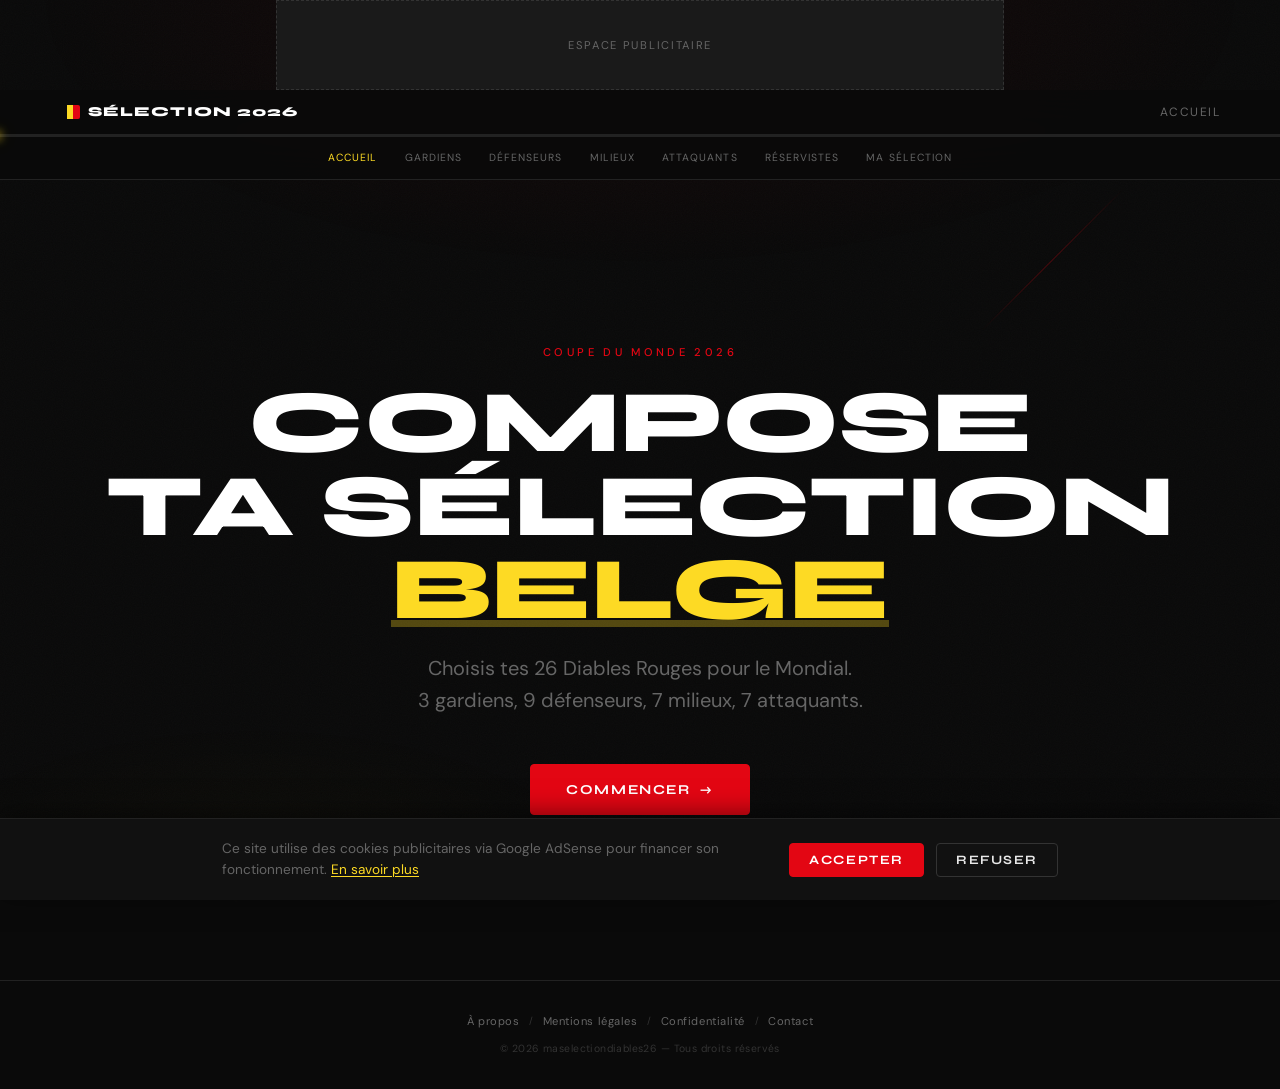
==== index.html @ 3382331a "Add OG image dimensions, type, site_name and twitter:image:alt Helps X/Twitter and Facebook properly" ====
<!DOCTYPE html>
<html lang="fr">
<head>
  <meta charset="UTF-8">
  <meta name="viewport" content="width=device-width, initial-scale=1.0">
  <title>Compose ta sélection belge pour le Mondial 2026 🇧🇪</title>
  <meta name="description" content="Choisis tes 26 joueurs pour la sélection belge au Mondial 2026. Compose ton équipe de Diables Rouges et partage-la sur les réseaux sociaux !">

  <!-- Open Graph -->
  <meta property="og:title" content="Ma sélection belge pour le Mondial 2026 🇧🇪⚽">
  <meta property="og:description" content="J'ai composé ma sélection de 26 Diables Rouges pour la Coupe du Monde 2026. Et toi, qui emmènes-tu ?">
  <meta property="og:image" content="https://maselectiondiables26.com/assets/og-image.png">
  <meta property="og:image:width" content="1200">
  <meta property="og:image:height" content="630">
  <meta property="og:image:type" content="image/png">
  <meta property="og:url" content="https://maselectiondiables26.com/">
  <meta property="og:type" content="website">
  <meta property="og:locale" content="fr_BE">
  <meta property="og:site_name" content="Ma Sélection Belge 2026">

  <!-- Twitter Card -->
  <meta name="twitter:card" content="summary_large_image">
  <meta name="twitter:title" content="Ma sélection belge pour le Mondial 2026 🇧🇪⚽">
  <meta name="twitter:description" content="J'ai composé ma sélection de 26 Diables Rouges pour la Coupe du Monde 2026.">
  <meta name="twitter:image" content="https://maselectiondiables26.com/assets/og-image.png">
  <meta name="twitter:image:alt" content="Compose ta sélection belge — Coupe du Monde 2026">

  <!-- Favicon (Belgian tricolor) -->
  <link rel="icon" href="data:image/svg+xml,<svg xmlns='http://www.w3.org/2000/svg' viewBox='0 0 32 32'><rect x='0' y='0' width='11' height='32' fill='%230A0A0A'/><rect x='11' y='0' width='10' height='32' fill='%23FDDA24'/><rect x='21' y='0' width='11' height='32' fill='%23E30613'/></svg>">

  <!-- Google Fonts -->
  <link rel="preconnect" href="https://fonts.googleapis.com">
  <link rel="preconnect" href="https://fonts.gstatic.com" crossorigin>
  <link href="https://fonts.googleapis.com/css2?family=Syne:wght@600;700;800&family=DM+Sans:wght@400;500;600;700&display=swap" rel="stylesheet">

  <!-- Styles -->
  <link rel="stylesheet" href="css/style.css">
</head>
<body>

<div class="app-container">

  <!-- ═══ AD: TOP LEADERBOARD ═══ -->
  <div class="ad-slot ad-leaderboard" aria-hidden="true">ESPACE PUBLICITAIRE</div>

  <!-- ═══ HEADER ═══ -->
  <header class="site-header">
    <div class="header-inner">
      <div class="header-logo">
        <span class="flag" aria-hidden="true"><span class="f-black"></span><span class="f-yellow"></span><span class="f-red"></span></span>
        Sélection 2026
      </div>
      <span class="header-step-label" aria-live="polite">Accueil</span>
    </div>
    <div class="progress-bar-container" role="progressbar" aria-valuemin="0" aria-valuemax="100" aria-valuenow="0">
      <div class="progress-bar-fill" style="width: 0%"></div>
    </div>
    <nav class="progress-steps" aria-label="Étapes de sélection">
      <span class="progress-step active" data-step="0">Accueil</span>
      <span class="progress-step" data-step="1">Gardiens</span>
      <span class="progress-step" data-step="2">Défenseurs</span>
      <span class="progress-step" data-step="3">Milieux</span>
      <span class="progress-step" data-step="4">Attaquants</span>
      <span class="progress-step" data-step="5">Réservistes</span>
      <span class="progress-step" data-step="6">Ma sélection</span>
    </nav>
  </header>

  <!-- ═══ HOME SECTION ═══ -->
  <section id="home-section" class="home-section active" aria-label="Page d'accueil">
    <p class="home-overline">Coupe du Monde 2026</p>
    <h1 class="home-title">
      Compose<br>
      ta sélection<br>
      <span class="highlight">belge</span>
    </h1>
    <p class="home-subtitle">
      Choisis tes 26 Diables Rouges pour le Mondial.<br>
      3 gardiens, 9 défenseurs, 7 milieux, 7 attaquants.
    </p>
    <div class="home-cta">
      <button class="btn btn-primary" id="start-btn">
        <span>Commencer</span>
        <span class="arrow">&rarr;</span>
      </button>
    </div>
  </section>

  <!-- ═══ STEPS CONTAINER (dynamically rendered) ═══ -->
  <main id="steps-container"></main>

  <!-- ═══ FOOTER ═══ -->
  <footer class="site-footer">
    <nav class="footer-links" aria-label="Liens légaux">
      <a href="a-propos.html">À propos</a>
      <span class="footer-sep" aria-hidden="true">/</span>
      <a href="mentions-legales.html">Mentions légales</a>
      <span class="footer-sep" aria-hidden="true">/</span>
      <a href="confidentialite.html">Confidentialité</a>
      <span class="footer-sep" aria-hidden="true">/</span>
      <a href="contact.html">Contact</a>
    </nav>
    <p class="footer-copy">&copy; 2026 maselectiondiables26 — Tous droits réservés</p>
  </footer>

</div>

<!-- Cookie consent banner -->
<div id="cookie-banner" class="cookie-banner" role="dialog" aria-label="Consentement cookies" hidden>
  <div class="cookie-inner">
    <p class="cookie-text">Ce site utilise des cookies publicitaires via Google AdSense pour financer son fonctionnement. <a href="confidentialite.html">En savoir plus</a></p>
    <div class="cookie-actions">
      <button class="btn btn-primary cookie-accept" id="cookie-accept">Accepter</button>
      <button class="btn btn-secondary cookie-refuse" id="cookie-refuse">Refuser</button>
    </div>
  </div>
</div>

<!-- Data & App -->
<script src="js/data.js"></script>
<script src="js/app.js"></script>
<script src="js/cookies.js"></script>

</body>
</html>
---- css/style.css ----
/* ═══════════════════════════════════════════════════════════
   SÉLECTION BELGE — MONDIAL 2026
   Aesthetic: Editorial Stadium Noir
   ═══════════════════════════════════════════════════════════ */

/* ─── CSS VARIABLES ─────────────────────────────────────── */
:root {
  --noir:        #0A0A0A;
  --noir-card:   #111111;
  --noir-elevated: #181818;
  --rouge:       #E30613;
  --rouge-dark:  #B8050F;
  --jaune:       #FDDA24;
  --jaune-dim:   #C4A91C;
  --blanc:       #FFFFFF;
  --blanc-casse: #E8E8E8;
  --gris:        #666666;
  --gris-fonce:  #333333;
  --gris-border: #222222;

  --font-display: 'Syne', sans-serif;
  --font-body:    'DM Sans', sans-serif;

  --ease-out-expo: cubic-bezier(0.16, 1, 0.3, 1);
  --ease-out-back: cubic-bezier(0.34, 1.56, 0.64, 1);

  --container-max: 1200px;
  --card-radius: 4px;
  --spacing-xs: 0.5rem;
  --spacing-sm: 0.75rem;
  --spacing-md: 1.25rem;
  --spacing-lg: 2rem;
  --spacing-xl: 3rem;
  --spacing-2xl: 5rem;
}

/* ─── RESET & BASE ──────────────────────────────────────── */
*, *::before, *::after {
  margin: 0;
  padding: 0;
  box-sizing: border-box;
}

html {
  font-size: 16px;
  scroll-behavior: smooth;
  -webkit-font-smoothing: antialiased;
  -moz-osx-font-smoothing: grayscale;
}

body {
  font-family: var(--font-body);
  background-color: var(--noir);
  color: var(--blanc-casse);
  min-height: 100vh;
  overflow-x: hidden;
  line-height: 1.5;
}

/* Stadium atmosphere background */
body::before {
  content: '';
  position: fixed;
  top: 0;
  left: 0;
  width: 100%;
  height: 100%;
  background:
    radial-gradient(ellipse 80% 50% at 50% 0%, rgba(227, 6, 19, 0.06) 0%, transparent 60%),
    radial-gradient(ellipse 60% 40% at 20% 100%, rgba(253, 218, 36, 0.03) 0%, transparent 50%);
  pointer-events: none;
  z-index: 0;
}

/* Noise texture overlay */
body::after {
  content: '';
  position: fixed;
  top: 0;
  left: 0;
  width: 100%;
  height: 100%;
  opacity: 0.025;
  background-image: url("data:image/svg+xml,%3Csvg viewBox='0 0 256 256' xmlns='http://www.w3.org/2000/svg'%3E%3Cfilter id='noise'%3E%3CfeTurbulence type='fractalNoise' baseFrequency='0.9' numOctaves='4' stitchTiles='stitch'/%3E%3C/filter%3E%3Crect width='100%25' height='100%25' filter='url(%23noise)'/%3E%3C/svg%3E");
  background-size: 256px 256px;
  pointer-events: none;
  z-index: 0;
}

img {
  max-width: 100%;
  display: block;
}

button {
  font-family: var(--font-body);
  cursor: pointer;
  border: none;
  background: none;
  color: inherit;
}

a {
  color: inherit;
  text-decoration: none;
}

/* ─── AD SLOTS ──────────────────────────────────────────── */
.ad-slot {
  display: flex;
  align-items: center;
  justify-content: center;
  background: #1a1a1a;
  border: 1px dashed var(--gris-fonce);
  color: var(--gris);
  font-size: 0.7rem;
  letter-spacing: 0.15em;
  text-transform: uppercase;
  font-family: var(--font-body);
  position: relative;
  z-index: 1;
}

.ad-leaderboard {
  width: 100%;
  max-width: 728px;
  height: 90px;
  margin: 0 auto;
}

.ad-rectangle {
  width: 300px;
  height: 250px;
  margin: var(--spacing-lg) auto;
}

@media (max-width: 768px) {
  .ad-leaderboard {
    max-width: 100%;
    height: 60px;
  }
  .ad-rectangle {
    width: 100%;
    max-width: 300px;
    height: 250px;
  }
}

/* ─── LAYOUT ────────────────────────────────────────────── */
.app-container {
  position: relative;
  z-index: 1;
  min-height: 100vh;
  display: flex;
  flex-direction: column;
}

.container {
  width: 100%;
  max-width: var(--container-max);
  margin: 0 auto;
  padding: 0 var(--spacing-md);
}

/* ─── HEADER / PROGRESS BAR ─────────────────────────────── */
.site-header {
  position: sticky;
  top: 0;
  z-index: 100;
  background: rgba(10, 10, 10, 0.92);
  backdrop-filter: blur(20px);
  -webkit-backdrop-filter: blur(20px);
  border-bottom: 1px solid var(--gris-border);
}

.header-inner {
  display: flex;
  align-items: center;
  justify-content: space-between;
  padding: var(--spacing-sm) var(--spacing-md);
  max-width: var(--container-max);
  margin: 0 auto;
}

.header-logo {
  font-family: var(--font-display);
  font-weight: 800;
  font-size: 0.85rem;
  letter-spacing: 0.08em;
  text-transform: uppercase;
  color: var(--blanc);
  display: flex;
  align-items: center;
  gap: 0.5rem;
}

.header-logo .flag {
  display: inline-flex;
  width: 20px;
  height: 14px;
  border-radius: 2px;
  overflow: hidden;
  flex-shrink: 0;
}

.header-logo .flag span {
  flex: 1;
}

.header-logo .flag .f-black { background: #0A0A0A; }
.header-logo .flag .f-yellow { background: var(--jaune); }
.header-logo .flag .f-red { background: var(--rouge); }

.header-step-label {
  font-size: 0.75rem;
  color: var(--gris);
  text-transform: uppercase;
  letter-spacing: 0.12em;
}

/* Progress bar */
.progress-bar-container {
  width: 100%;
  height: 3px;
  background: var(--gris-border);
  position: relative;
}

.progress-bar-fill {
  height: 100%;
  background: linear-gradient(90deg, var(--rouge) 0%, var(--jaune) 100%);
  transition: width 0.6s var(--ease-out-expo);
  position: relative;
}

.progress-bar-fill::after {
  content: '';
  position: absolute;
  right: 0;
  top: -2px;
  width: 7px;
  height: 7px;
  background: var(--jaune);
  border-radius: 50%;
  box-shadow: 0 0 10px var(--jaune), 0 0 20px rgba(253, 218, 36, 0.3);
}

/* Step indicators */
.progress-steps {
  display: flex;
  justify-content: center;
  gap: var(--spacing-xs);
  padding: var(--spacing-xs) var(--spacing-md);
  max-width: var(--container-max);
  margin: 0 auto;
}

.progress-step {
  font-size: 0.65rem;
  text-transform: uppercase;
  letter-spacing: 0.1em;
  color: var(--gris);
  padding: 0.3rem 0.6rem;
  border-radius: 2px;
  transition: all 0.3s ease;
  white-space: nowrap;
}

.progress-step.active {
  color: var(--jaune);
}

.progress-step.completed {
  color: var(--blanc-casse);
}

/* ─── SECTIONS / STEPS ──────────────────────────────────── */
.step-section {
  display: none;
  opacity: 0;
  transform: translateY(20px);
  min-height: calc(100vh - 100px);
}

.step-section.active {
  display: flex;
  flex-direction: column;
  animation: stepIn 0.5s var(--ease-out-expo) forwards;
}

.step-section.exiting {
  animation: stepOut 0.3s ease forwards;
}

@keyframes stepIn {
  from { opacity: 0; transform: translateY(30px); }
  to   { opacity: 1; transform: translateY(0); }
}

@keyframes stepOut {
  from { opacity: 1; transform: translateY(0); }
  to   { opacity: 0; transform: translateY(-20px); }
}

/* ─── HOME / INTRO ──────────────────────────────────────── */
.home-section {
  display: flex;
  flex-direction: column;
  align-items: center;
  justify-content: center;
  min-height: calc(100vh - 100px);
  text-align: center;
  padding: var(--spacing-2xl) var(--spacing-lg);
  position: relative;
  overflow: hidden;
}

.home-section.active {
  display: flex;
}

/* Decorative diagonal line */
.home-section::before {
  content: '';
  position: absolute;
  top: 10%;
  right: 10%;
  width: 200px;
  height: 1px;
  background: linear-gradient(90deg, transparent, var(--rouge), transparent);
  transform: rotate(-45deg);
  opacity: 0.3;
}

.home-section::after {
  content: '';
  position: absolute;
  bottom: 15%;
  left: 8%;
  width: 150px;
  height: 1px;
  background: linear-gradient(90deg, transparent, var(--jaune), transparent);
  transform: rotate(35deg);
  opacity: 0.2;
}

.home-overline {
  font-family: var(--font-body);
  font-size: 0.7rem;
  font-weight: 500;
  text-transform: uppercase;
  letter-spacing: 0.3em;
  color: var(--rouge);
  margin-bottom: var(--spacing-md);
  animation: fadeUp 0.6s var(--ease-out-expo) 0.1s both;
}

.home-title {
  font-family: var(--font-display);
  font-weight: 800;
  font-size: clamp(2rem, 7.5vw, 5.5rem);
  line-height: 0.95;
  text-transform: uppercase;
  color: var(--blanc);
  margin-bottom: var(--spacing-md);
  animation: fadeUp 0.6s var(--ease-out-expo) 0.2s both;
  max-width: 100%;
}

.home-title .highlight {
  color: var(--jaune);
  position: relative;
  display: inline-block;
}

.home-title .highlight::after {
  content: '';
  position: absolute;
  bottom: 0.05em;
  left: 0;
  width: 100%;
  height: 0.08em;
  background: var(--jaune);
  opacity: 0.3;
}

.home-subtitle {
  font-size: clamp(1rem, 2.5vw, 1.25rem);
  color: var(--gris);
  max-width: 500px;
  margin-bottom: var(--spacing-xl);
  line-height: 1.6;
  animation: fadeUp 0.6s var(--ease-out-expo) 0.35s both;
}

.home-cta {
  animation: fadeUp 0.6s var(--ease-out-expo) 0.5s both;
}

@keyframes fadeUp {
  from { opacity: 0; transform: translateY(20px); }
  to   { opacity: 1; transform: translateY(0); }
}

/* ─── BUTTONS ───────────────────────────────────────────── */
.btn {
  display: inline-flex;
  align-items: center;
  gap: 0.6rem;
  font-family: var(--font-display);
  font-weight: 700;
  font-size: 0.85rem;
  text-transform: uppercase;
  letter-spacing: 0.12em;
  padding: 1rem 2.2rem;
  border-radius: var(--card-radius);
  transition: all 0.3s var(--ease-out-expo);
  position: relative;
  overflow: hidden;
}

.btn::before {
  content: '';
  position: absolute;
  inset: 0;
  opacity: 0;
  transition: opacity 0.3s ease;
}

.btn-primary {
  background: var(--rouge);
  color: var(--blanc);
  border: 1px solid var(--rouge);
}

.btn-primary::before {
  background: linear-gradient(135deg, var(--rouge) 0%, #ff1a2e 100%);
}

.btn-primary:hover:not(:disabled)::before {
  opacity: 1;
}

.btn-primary:hover:not(:disabled) {
  transform: translateY(-2px);
  box-shadow: 0 8px 30px rgba(227, 6, 19, 0.35);
}

.btn-primary:active:not(:disabled) {
  transform: translateY(0);
}

.btn-primary:disabled {
  opacity: 0.25;
  cursor: not-allowed;
}

.btn-secondary {
  background: transparent;
  color: var(--blanc-casse);
  border: 1px solid var(--gris-fonce);
}

.btn-secondary:hover {
  border-color: var(--gris);
  background: rgba(255, 255, 255, 0.03);
}

.btn-ghost {
  background: transparent;
  color: var(--gris);
  padding: 0.75rem 1.2rem;
  font-size: 0.75rem;
}

.btn-ghost:hover {
  color: var(--blanc-casse);
}

.btn span {
  position: relative;
  z-index: 1;
}

.btn .arrow {
  transition: transform 0.3s var(--ease-out-expo);
  position: relative;
  z-index: 1;
}

.btn:hover:not(:disabled) .arrow {
  transform: translateX(4px);
}

/* ─── STEP HEADER ───────────────────────────────────────── */
.step-header {
  text-align: center;
  padding: var(--spacing-xl) var(--spacing-md) var(--spacing-lg);
}

.step-position-label {
  font-family: var(--font-body);
  font-size: 0.65rem;
  font-weight: 500;
  text-transform: uppercase;
  letter-spacing: 0.35em;
  color: var(--rouge);
  margin-bottom: var(--spacing-xs);
}

.step-title {
  font-family: var(--font-display);
  font-weight: 800;
  font-size: clamp(1.8rem, 5vw, 3rem);
  text-transform: uppercase;
  color: var(--blanc);
  line-height: 1;
  margin-bottom: var(--spacing-sm);
}

.step-counter {
  font-family: var(--font-display);
  font-weight: 700;
  font-size: 0.9rem;
  color: var(--gris);
  display: flex;
  align-items: center;
  justify-content: center;
  gap: 0.5rem;
}

.step-counter .count-current {
  color: var(--jaune);
  font-size: 1.2rem;
  min-width: 1.5ch;
  text-align: right;
}

.step-counter .count-sep {
  color: var(--gris-fonce);
}

.step-counter .count-total {
  min-width: 1.5ch;
  text-align: left;
}

.step-counter-full {
  transition: color 0.3s ease;
}

.step-counter-full.complete {
  color: var(--jaune);
}

/* ─── PLAYER CARDS GRID ─────────────────────────────────── */
.cards-grid {
  display: grid;
  grid-template-columns: repeat(auto-fill, minmax(150px, 1fr));
  gap: var(--spacing-sm);
  padding: 0 var(--spacing-md);
  max-width: var(--container-max);
  margin: 0 auto;
  width: 100%;
}

@media (min-width: 768px) {
  .cards-grid {
    grid-template-columns: repeat(auto-fill, minmax(170px, 1fr));
    gap: var(--spacing-md);
  }
}

@media (min-width: 1024px) {
  .cards-grid {
    grid-template-columns: repeat(4, 1fr);
  }
}

/* ─── PLAYER CARD ───────────────────────────────────────── */
.player-card {
  position: relative;
  background: var(--noir-card);
  border: 1px solid var(--gris-border);
  border-radius: var(--card-radius);
  padding: var(--spacing-md) var(--spacing-sm) var(--spacing-sm);
  text-align: center;
  cursor: pointer;
  transition: all 0.35s var(--ease-out-expo);
  user-select: none;
  -webkit-tap-highlight-color: transparent;
  outline: none;
}

.player-card::before {
  content: '';
  position: absolute;
  inset: -1px;
  border-radius: var(--card-radius);
  padding: 1px;
  background: linear-gradient(135deg, var(--jaune), var(--rouge));
  -webkit-mask: linear-gradient(#fff 0 0) content-box, linear-gradient(#fff 0 0);
  mask: linear-gradient(#fff 0 0) content-box, linear-gradient(#fff 0 0);
  -webkit-mask-composite: xor;
  mask-composite: exclude;
  opacity: 0;
  transition: opacity 0.35s ease;
}

.player-card:hover:not(.disabled) {
  transform: translateY(-4px);
  border-color: var(--gris-fonce);
  box-shadow:
    0 10px 40px rgba(0, 0, 0, 0.4),
    0 0 0 1px rgba(255, 255, 255, 0.04);
}

.player-card:hover:not(.disabled)::before {
  opacity: 0.4;
}

/* Selected state */
.player-card.selected {
  background: var(--noir-elevated);
  border-color: var(--jaune);
  box-shadow:
    0 0 20px rgba(253, 218, 36, 0.12),
    0 8px 30px rgba(0, 0, 0, 0.3);
}

.player-card.selected::before {
  opacity: 1;
}

/* Disabled state */
.player-card.disabled {
  opacity: 0.25;
  cursor: not-allowed;
  transform: none;
  filter: grayscale(0.6);
}

.player-card.disabled:hover {
  transform: none;
  border-color: var(--gris-border);
}

/* Check icon */
.card-check {
  position: absolute;
  top: 8px;
  right: 8px;
  width: 22px;
  height: 22px;
  border-radius: 50%;
  background: var(--jaune);
  display: flex;
  align-items: center;
  justify-content: center;
  opacity: 0;
  transform: scale(0.5);
  transition: all 0.3s var(--ease-out-back);
  z-index: 2;
}

.player-card.selected .card-check {
  opacity: 1;
  transform: scale(1);
}

.card-check svg {
  width: 12px;
  height: 12px;
  stroke: var(--noir);
  stroke-width: 3;
  fill: none;
}

/* Player avatar */
.player-avatar {
  width: 72px;
  height: 72px;
  border-radius: 50%;
  margin: 0 auto var(--spacing-sm);
  position: relative;
  overflow: hidden;
  background: var(--noir);
  border: 2px solid var(--gris-border);
  transition: border-color 0.35s ease;
}

.player-card.selected .player-avatar {
  border-color: var(--jaune);
}

.player-avatar img {
  width: 100%;
  height: 100%;
  object-fit: cover;
}

/* Initials fallback */
.player-initials {
  width: 100%;
  height: 100%;
  display: flex;
  align-items: center;
  justify-content: center;
  font-family: var(--font-display);
  font-weight: 800;
  font-size: 1.3rem;
  color: var(--blanc);
  background: linear-gradient(135deg, var(--gris-fonce) 0%, var(--noir) 100%);
  position: relative;
}

.player-initials::before {
  content: '';
  position: absolute;
  bottom: 0;
  left: 0;
  width: 100%;
  height: 30%;
  background: linear-gradient(0deg, var(--rouge), transparent);
  opacity: 0.4;
}

.player-name {
  font-family: var(--font-display);
  font-weight: 700;
  font-size: 0.85rem;
  color: var(--blanc);
  margin-bottom: 0.2rem;
  line-height: 1.2;
  text-transform: uppercase;
  letter-spacing: 0.02em;
}

.player-club {
  font-size: 0.7rem;
  color: var(--gris);
  letter-spacing: 0.02em;
  line-height: 1.3;
}

/* ─── STEP NAVIGATION ───────────────────────────────────── */
.step-nav {
  display: flex;
  justify-content: center;
  align-items: center;
  gap: var(--spacing-md);
  padding: var(--spacing-xl) var(--spacing-md) var(--spacing-2xl);
  max-width: var(--container-max);
  margin: 0 auto;
  width: 100%;
}

/* ─── RECAP / SUMMARY PAGE ──────────────────────────────── */
.recap-section {
  padding: var(--spacing-xl) var(--spacing-md) var(--spacing-2xl);
}

.recap-section.active {
  display: flex;
  flex-direction: column;
}

.recap-header {
  text-align: center;
  margin-bottom: var(--spacing-xl);
}

.recap-overline {
  font-size: 0.65rem;
  font-weight: 500;
  text-transform: uppercase;
  letter-spacing: 0.35em;
  color: var(--rouge);
  margin-bottom: var(--spacing-xs);
}

.recap-title {
  font-family: var(--font-display);
  font-weight: 800;
  font-size: clamp(2rem, 6vw, 3.5rem);
  text-transform: uppercase;
  color: var(--blanc);
  line-height: 0.95;
  margin-bottom: var(--spacing-sm);
}

.recap-subtitle {
  font-size: 0.9rem;
  color: var(--gris);
}

/* Position group */
.recap-group {
  margin-bottom: var(--spacing-xl);
  max-width: var(--container-max);
  margin-left: auto;
  margin-right: auto;
  width: 100%;
}

.recap-group-header {
  display: flex;
  align-items: center;
  gap: var(--spacing-sm);
  margin-bottom: var(--spacing-md);
  padding: 0 var(--spacing-md);
}

.recap-group-line {
  flex: 1;
  height: 1px;
  background: var(--gris-border);
}

.recap-group-label {
  font-family: var(--font-display);
  font-weight: 700;
  font-size: 0.75rem;
  text-transform: uppercase;
  letter-spacing: 0.2em;
  color: var(--jaune);
  white-space: nowrap;
}

.recap-group-count {
  font-size: 0.7rem;
  color: var(--gris);
  letter-spacing: 0.1em;
}

.recap-grid {
  display: grid;
  grid-template-columns: repeat(auto-fill, minmax(140px, 1fr));
  gap: var(--spacing-sm);
  padding: 0 var(--spacing-md);
}

@media (min-width: 768px) {
  .recap-grid {
    grid-template-columns: repeat(auto-fill, minmax(160px, 1fr));
  }
}

/* Recap card (smaller) */
.recap-card {
  background: var(--noir-card);
  border: 1px solid var(--gris-border);
  border-radius: var(--card-radius);
  padding: var(--spacing-sm);
  text-align: center;
  position: relative;
  overflow: hidden;
}

.recap-card::after {
  content: '';
  position: absolute;
  top: 0;
  left: 0;
  width: 100%;
  height: 2px;
  background: linear-gradient(90deg, var(--rouge), var(--jaune));
}

.recap-card .player-avatar {
  width: 56px;
  height: 56px;
  margin-bottom: var(--spacing-xs);
}

.recap-card .player-name {
  font-size: 0.75rem;
}

.recap-card .player-club {
  font-size: 0.65rem;
}

/* ─── RESERVES STEP ─────────────────────────────────────── */
.reserves-group {
  margin-bottom: var(--spacing-xl);
  max-width: var(--container-max);
  margin-left: auto;
  margin-right: auto;
  width: 100%;
}

.reserves-group-header {
  display: flex;
  align-items: center;
  gap: var(--spacing-sm);
  padding: 0 var(--spacing-md) var(--spacing-sm);
}

.reserves-group-label {
  font-family: var(--font-display);
  font-weight: 700;
  font-size: 0.8rem;
  text-transform: uppercase;
  letter-spacing: 0.15em;
  color: var(--blanc);
}

.reserves-group-status {
  font-family: var(--font-display);
  font-weight: 700;
  font-size: 0.75rem;
  color: var(--gris);
  transition: color 0.3s ease;
}

.reserves-group-status.done {
  color: var(--jaune);
}

/* ─── RESERVES IN RECAP ─────────────────────────────────── */
.recap-group--reserves {
  margin-top: var(--spacing-lg);
  padding-top: var(--spacing-lg);
  border-top: 1px dashed var(--gris-fonce);
}

.reserves-label {
  color: var(--gris) !important;
  font-style: italic;
}

.reserves-note {
  text-align: center;
  font-size: 0.75rem;
  color: var(--gris);
  margin-bottom: var(--spacing-md);
  font-style: italic;
}

.recap-card--reserve {
  opacity: 0.7;
  border-style: dashed;
  position: relative;
}

.recap-card--reserve::after {
  background: linear-gradient(90deg, var(--gris-fonce), var(--gris)) !important;
}

.reserve-pos-badge {
  display: inline-block;
  margin-top: 0.3rem;
  padding: 0.15rem 0.4rem;
  font-size: 0.55rem;
  font-weight: 700;
  letter-spacing: 0.1em;
  text-transform: uppercase;
  color: var(--noir);
  background: var(--gris);
  border-radius: 2px;
}

/* ─── SHARE SECTION ─────────────────────────────────────── */
.share-section {
  text-align: center;
  padding: var(--spacing-xl) var(--spacing-md);
  border-top: 1px solid var(--gris-border);
  max-width: 600px;
  margin: 0 auto;
  width: 100%;
}

.share-title {
  font-family: var(--font-display);
  font-weight: 700;
  font-size: 1rem;
  text-transform: uppercase;
  letter-spacing: 0.1em;
  color: var(--blanc);
  margin-bottom: var(--spacing-md);
}

.share-buttons {
  display: flex;
  flex-wrap: wrap;
  justify-content: center;
  gap: var(--spacing-sm);
  margin-bottom: var(--spacing-lg);
}

.share-btn {
  display: inline-flex;
  align-items: center;
  gap: 0.5rem;
  padding: 0.7rem 1.2rem;
  border-radius: var(--card-radius);
  font-size: 0.75rem;
  font-weight: 600;
  letter-spacing: 0.04em;
  transition: all 0.3s ease;
  border: 1px solid var(--gris-border);
  background: var(--noir-card);
  color: var(--blanc-casse);
}

.share-btn:hover {
  transform: translateY(-2px);
  box-shadow: 0 6px 20px rgba(0, 0, 0, 0.3);
}

.share-btn.twitter:hover   { border-color: #1DA1F2; color: #1DA1F2; }
.share-btn.facebook:hover  { border-color: #4267B2; color: #4267B2; }
.share-btn.whatsapp:hover  { border-color: #25D366; color: #25D366; }
.share-btn.copy:hover      { border-color: var(--jaune); color: var(--jaune); }

.share-btn svg {
  width: 16px;
  height: 16px;
  flex-shrink: 0;
}

.share-btn .copied-text {
  display: none;
}

.share-btn.copied .default-text { display: none; }
.share-btn.copied .copied-text { display: inline; }

/* Restart button */
.recap-actions {
  display: flex;
  justify-content: center;
  gap: var(--spacing-md);
  padding: var(--spacing-lg) 0;
}

/* ─── FOOTER ────────────────────────────────────────────── */
.site-footer {
  text-align: center;
  padding: var(--spacing-lg) var(--spacing-md);
  border-top: 1px solid var(--gris-border);
  position: relative;
  z-index: 1;
}

.footer-links {
  display: flex;
  justify-content: center;
  align-items: center;
  gap: 0.6rem;
  margin-bottom: var(--spacing-sm);
}

.footer-links a {
  font-size: 0.7rem;
  color: var(--gris);
  letter-spacing: 0.05em;
  transition: color 0.2s ease;
}

.footer-links a:hover,
.footer-links a[aria-current="page"] {
  color: var(--blanc-casse);
}

.footer-sep {
  color: var(--gris-fonce);
  font-size: 0.6rem;
}

.footer-copy {
  font-size: 0.65rem;
  color: var(--gris-fonce);
  letter-spacing: 0.04em;
}

/* ─── LEGAL PAGES ──────────────────────────────────────── */
.site-header--legal {
  position: relative;
}

.site-header--legal .header-inner {
  padding: var(--spacing-md);
}

.header-back {
  white-space: nowrap;
}

.legal-page {
  flex: 1;
  display: flex;
  justify-content: center;
  padding: var(--spacing-2xl) var(--spacing-md);
  position: relative;
  z-index: 1;
}

.legal-container {
  max-width: 680px;
  width: 100%;
}

.legal-overline {
  font-size: 0.65rem;
  font-weight: 500;
  text-transform: uppercase;
  letter-spacing: 0.35em;
  color: var(--rouge);
  margin-bottom: var(--spacing-xs);
}

.legal-title {
  font-family: var(--font-display);
  font-weight: 800;
  font-size: clamp(2rem, 5vw, 3rem);
  text-transform: uppercase;
  color: var(--blanc);
  line-height: 1;
  margin-bottom: var(--spacing-sm);
}

.legal-updated {
  font-size: 0.75rem;
  color: var(--gris);
  margin-bottom: var(--spacing-lg);
}

.legal-content {
  line-height: 1.8;
  color: var(--blanc-casse);
  font-size: 0.95rem;
}

.legal-content p {
  margin-bottom: var(--spacing-md);
}

.legal-content h2 {
  font-family: var(--font-display);
  font-weight: 700;
  font-size: 1rem;
  text-transform: uppercase;
  letter-spacing: 0.08em;
  color: var(--blanc);
  margin-top: var(--spacing-xl);
  margin-bottom: var(--spacing-sm);
}

.legal-content h2:first-child {
  margin-top: 0;
}

.legal-content a {
  color: var(--jaune);
  text-decoration: underline;
  text-underline-offset: 3px;
  text-decoration-color: rgba(253, 218, 36, 0.3);
  transition: text-decoration-color 0.2s ease;
}

.legal-content a:hover {
  text-decoration-color: var(--jaune);
}

.legal-content strong {
  color: var(--blanc);
}

.legal-content em {
  color: var(--jaune);
  font-style: italic;
}

/* Contact card */
.contact-card {
  background: var(--noir-card);
  border: 1px solid var(--gris-border);
  border-radius: var(--card-radius);
  padding: var(--spacing-lg);
  text-align: center;
  margin: var(--spacing-xl) 0;
  position: relative;
  overflow: hidden;
}

.contact-card::before {
  content: '';
  position: absolute;
  top: 0;
  left: 0;
  width: 100%;
  height: 2px;
  background: linear-gradient(90deg, var(--rouge), var(--jaune));
}

.contact-label {
  font-size: 0.7rem;
  text-transform: uppercase;
  letter-spacing: 0.2em;
  color: var(--gris);
  margin-bottom: var(--spacing-sm);
}

.contact-email {
  font-family: var(--font-display);
  font-weight: 700;
  font-size: clamp(1rem, 3vw, 1.3rem);
  color: var(--jaune);
  text-decoration: none;
  letter-spacing: 0.02em;
  transition: color 0.2s ease;
}

.contact-email:hover {
  color: var(--blanc);
}

.contact-note {
  font-size: 0.85rem;
  color: var(--gris);
  font-style: italic;
}

@media (max-width: 480px) {
  .header-back {
    display: none;
  }

  .legal-page {
    padding: var(--spacing-xl) var(--spacing-md);
  }
}

/* ─── COOKIE BANNER ────────────────────────────────────── */
.cookie-banner {
  position: fixed;
  bottom: 0;
  left: 0;
  right: 0;
  z-index: 9999;
  background: var(--noir-card);
  border-top: 1px solid var(--gris-border);
  box-shadow: 0 -4px 24px rgba(0, 0, 0, 0.5);
}

.cookie-inner {
  max-width: 900px;
  margin: 0 auto;
  padding: var(--spacing-md) var(--spacing-lg);
  display: flex;
  align-items: center;
  gap: var(--spacing-md);
  flex-wrap: wrap;
}

.cookie-text {
  flex: 1;
  font-size: 0.85rem;
  color: var(--gris);
  line-height: 1.5;
  min-width: 200px;
}

.cookie-text a {
  color: var(--jaune);
  text-decoration: underline;
  text-underline-offset: 2px;
}

.cookie-actions {
  display: flex;
  gap: var(--spacing-sm);
  flex-shrink: 0;
}

.cookie-actions .btn {
  padding: 0.5rem 1.2rem;
  font-size: 0.8rem;
  white-space: nowrap;
}

@media (max-width: 480px) {
  .cookie-inner {
    flex-direction: column;
    text-align: center;
    padding: var(--spacing-md);
  }

  .cookie-actions {
    width: 100%;
    justify-content: center;
  }
}

/* ─── STAGGERED CARD ANIMATIONS ─────────────────────────── */
.player-card {
  opacity: 0;
  animation: cardReveal 0.4s var(--ease-out-expo) forwards;
}

@keyframes cardReveal {
  from {
    opacity: 0;
    transform: translateY(16px) scale(0.97);
  }
  to {
    opacity: 1;
    transform: translateY(0) scale(1);
  }
}

/* Disabled override to keep the card visible but faded */
.player-card.disabled {
  animation: none;
  opacity: 0.25;
}

/* ─── VIEWING MODE (shared link) ────────────────────────── */
.viewing-badge {
  display: inline-flex;
  align-items: center;
  gap: 0.4rem;
  padding: 0.4rem 0.8rem;
  background: rgba(253, 218, 36, 0.1);
  border: 1px solid rgba(253, 218, 36, 0.2);
  border-radius: var(--card-radius);
  font-size: 0.7rem;
  color: var(--jaune);
  text-transform: uppercase;
  letter-spacing: 0.1em;
  margin-bottom: var(--spacing-md);
}

/* ─── RESPONSIVE ────────────────────────────────────────── */
@media (max-width: 480px) {
  .cards-grid {
    grid-template-columns: repeat(2, 1fr);
    gap: var(--spacing-xs);
    padding: 0 var(--spacing-sm);
  }

  .player-card {
    padding: var(--spacing-sm) var(--spacing-xs) var(--spacing-xs);
  }

  .player-avatar {
    width: 58px;
    height: 58px;
  }

  .player-name {
    font-size: 0.75rem;
  }

  .player-club {
    font-size: 0.62rem;
  }

  .step-nav {
    flex-direction: column;
    gap: var(--spacing-sm);
  }

  .step-nav .btn {
    width: 100%;
    justify-content: center;
  }

  .recap-grid {
    grid-template-columns: repeat(3, 1fr);
    gap: var(--spacing-xs);
    padding: 0 var(--spacing-sm);
  }

  .progress-steps {
    display: none;
  }

  .share-buttons {
    flex-direction: column;
    align-items: stretch;
  }

  .share-btn {
    justify-content: center;
  }
}

@media (min-width: 481px) and (max-width: 768px) {
  .cards-grid {
    grid-template-columns: repeat(3, 1fr);
  }

  .recap-grid {
    grid-template-columns: repeat(3, 1fr);
  }
}

/* ─── FOCUS / ACCESSIBILITY ─────────────────────────────── */
.player-card:focus-visible {
  outline: 2px solid var(--jaune);
  outline-offset: 2px;
}

.btn:focus-visible {
  outline: 2px solid var(--jaune);
  outline-offset: 2px;
}

.share-btn:focus-visible {
  outline: 2px solid var(--jaune);
  outline-offset: 2px;
}

/* ─── SELECTION PULSE ANIMATION ─────────────────────────── */
@keyframes selectPulse {
  0%   { box-shadow: 0 0 0 0 rgba(253, 218, 36, 0.4); }
  70%  { box-shadow: 0 0 0 12px rgba(253, 218, 36, 0); }
  100% { box-shadow: 0 0 0 0 rgba(253, 218, 36, 0); }
}

.player-card.just-selected {
  animation: selectPulse 0.5s ease-out;
}

/* ─── SCROLL AREA ───────────────────────────────────────── */
.step-content {
  flex: 1;
}

/* ─── VISUALLY HIDDEN (a11y) ────────────────────────────── */
.sr-only {
  position: absolute;
  width: 1px;
  height: 1px;
  padding: 0;
  margin: -1px;
  overflow: hidden;
  clip: rect(0,0,0,0);
  white-space: nowrap;
  border: 0;
}
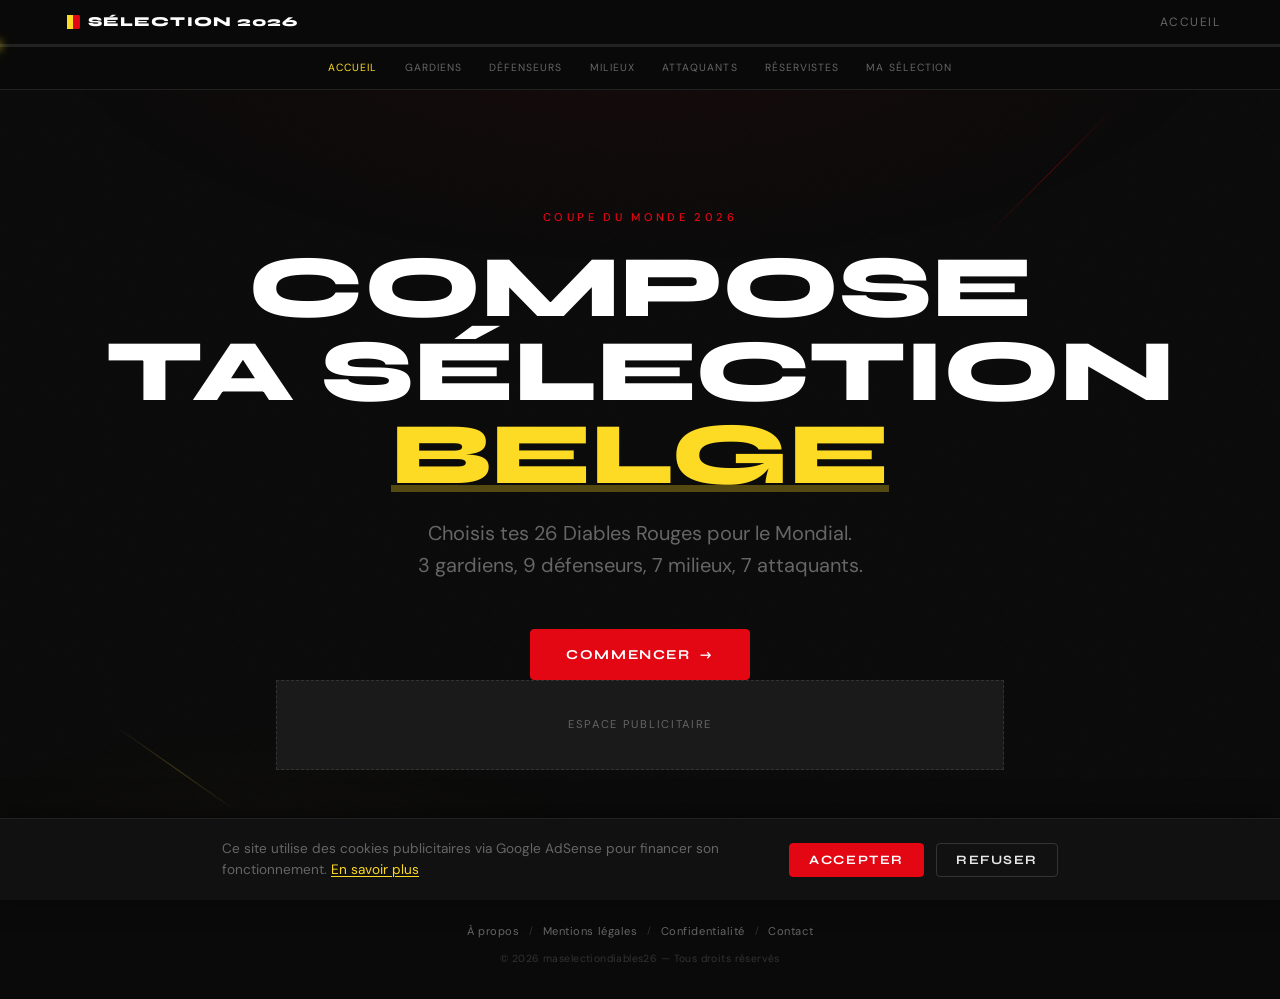
==== commit a2eac05d: "Move ad slot from above header to below start button Co-Authored-By: Claude Opus 4.6 <noreply@anthro" ====
--- a/index.html
+++ b/index.html
@@ -33,15 +33,24 @@
   <link rel="preconnect" href="https://fonts.gstatic.com" crossorigin>
   <link href="https://fonts.googleapis.com/css2?family=Syne:wght@600;700;800&family=DM+Sans:wght@400;500;600;700&display=swap" rel="stylesheet">
 
+  <!-- Google Tag Manager -->
+  <script>(function(w,d,s,l,i){w[l]=w[l]||[];w[l].push({'gtm.start':
+  new Date().getTime(),event:'gtm.js'});var f=d.getElementsByTagName(s)[0],
+  j=d.createElement(s),dl=l!='dataLayer'?'&l='+l:'';j.async=true;j.src=
+  'https://www.googletagmanager.com/gtm.js?id='+i+dl;f.parentNode.insertBefore(j,f);
+  })(window,document,'script','dataLayer','GTM-NKHGBL9X');</script>
+  <!-- End Google Tag Manager -->
+
   <!-- Styles -->
-  <link rel="stylesheet" href="css/style.css">
+  <link rel="stylesheet" href="css/style.min.css">
 </head>
 <body>
+<!-- Google Tag Manager (noscript) -->
+<noscript><iframe src="https://www.googletagmanager.com/ns.html?id=GTM-NKHGBL9X"
+height="0" width="0" style="display:none;visibility:hidden"></iframe></noscript>
+<!-- End Google Tag Manager (noscript) -->
 
 <div class="app-container">
-
-  <!-- ═══ AD: TOP LEADERBOARD ═══ -->
-  <div class="ad-slot ad-leaderboard" aria-hidden="true">ESPACE PUBLICITAIRE</div>
 
   <!-- ═══ HEADER ═══ -->
   <header class="site-header">
@@ -84,6 +93,8 @@
         <span class="arrow">&rarr;</span>
       </button>
     </div>
+    <!-- ═══ AD: LEADERBOARD ═══ -->
+    <div class="ad-slot ad-leaderboard" aria-hidden="true">ESPACE PUBLICITAIRE</div>
   </section>
 
   <!-- ═══ STEPS CONTAINER (dynamically rendered) ═══ -->
@@ -117,9 +128,9 @@
 </div>
 
 <!-- Data & App -->
-<script src="js/data.js"></script>
-<script src="js/app.js"></script>
-<script src="js/cookies.js"></script>
+<script src="js/data.min.js"></script>
+<script src="js/app.min.js"></script>
+<script src="js/cookies.min.js"></script>
 
 </body>
 </html>
--- a/css/style.min.css
+++ b/css/style.min.css
@@ -0,0 +1 @@
+:root{--noir:#0A0A0A;--noir-card:#111111;--noir-elevated:#181818;--rouge:#E30613;--rouge-dark:#B8050F;--jaune:#FDDA24;--jaune-dim:#C4A91C;--blanc:#FFFFFF;--blanc-casse:#E8E8E8;--gris:#666666;--gris-fonce:#333333;--gris-border:#222222;--font-display:'Syne',sans-serif;--font-body:'DM Sans',sans-serif;--ease-out-expo:cubic-bezier(0.16,1,0.3,1);--ease-out-back:cubic-bezier(0.34,1.56,0.64,1);--container-max:1200px;--card-radius:4px;--spacing-xs:0.5rem;--spacing-sm:0.75rem;--spacing-md:1.25rem;--spacing-lg:2rem;--spacing-xl:3rem;--spacing-2xl:5rem}*,*::before,*::after{margin:0;padding:0;box-sizing:border-box}html{font-size:16px;scroll-behavior:smooth;-webkit-font-smoothing:antialiased;-moz-osx-font-smoothing:grayscale}body{font-family:var(--font-body);background-color:var(--noir);color:var(--blanc-casse);min-height:100vh;overflow-x:hidden;line-height:1.5}body::before{content:'';position:fixed;top:0;left:0;width:100%;height:100%;background:radial-gradient(ellipse 80% 50% at 50% 0%,rgba(227,6,19,0.06) 0%,transparent 60%),radial-gradient(ellipse 60% 40% at 20% 100%,rgba(253,218,36,0.03) 0%,transparent 50%);pointer-events:none;z-index:0}body::after{content:'';position:fixed;top:0;left:0;width:100%;height:100%;opacity:0.025;background-image:url("data:image/svg+xml,%3Csvg viewBox='0 0 256 256' xmlns='http://www.w3.org/2000/svg'%3E%3Cfilter id='noise'%3E%3CfeTurbulence type='fractalNoise' baseFrequency='0.9' numOctaves='4' stitchTiles='stitch'/%3E%3C/filter%3E%3Crect width='100%25' height='100%25' filter='url(%23noise)'/%3E%3C/svg%3E");background-size:256px 256px;pointer-events:none;z-index:0}img{max-width:100%;display:block}button{font-family:var(--font-body);cursor:pointer;border:none;background:none;color:inherit}a{color:inherit;text-decoration:none}.ad-slot{display:flex;align-items:center;justify-content:center;background:#1a1a1a;border:1px dashed var(--gris-fonce);color:var(--gris);font-size:0.7rem;letter-spacing:0.15em;text-transform:uppercase;font-family:var(--font-body);position:relative;z-index:1}.ad-leaderboard{width:100%;max-width:728px;height:90px;margin:0 auto}.ad-rectangle{width:300px;height:250px;margin:var(--spacing-lg) auto}@media (max-width:768px){.ad-leaderboard{max-width:100%;height:60px}.ad-rectangle{width:100%;max-width:300px;height:250px}}.app-container{position:relative;z-index:1;min-height:100vh;display:flex;flex-direction:column}.container{width:100%;max-width:var(--container-max);margin:0 auto;padding:0 var(--spacing-md)}.site-header{position:sticky;top:0;z-index:100;background:rgba(10,10,10,0.92);backdrop-filter:blur(20px);-webkit-backdrop-filter:blur(20px);border-bottom:1px solid var(--gris-border)}.header-inner{display:flex;align-items:center;justify-content:space-between;padding:var(--spacing-sm) var(--spacing-md);max-width:var(--container-max);margin:0 auto}.header-logo{font-family:var(--font-display);font-weight:800;font-size:0.85rem;letter-spacing:0.08em;text-transform:uppercase;color:var(--blanc);display:flex;align-items:center;gap:0.5rem}.header-logo .flag{display:inline-flex;width:20px;height:14px;border-radius:2px;overflow:hidden;flex-shrink:0}.header-logo .flag span{flex:1}.header-logo .flag .f-black{background:#0A0A0A}.header-logo .flag .f-yellow{background:var(--jaune)}.header-logo .flag .f-red{background:var(--rouge)}.header-step-label{font-size:0.75rem;color:var(--gris);text-transform:uppercase;letter-spacing:0.12em}.progress-bar-container{width:100%;height:3px;background:var(--gris-border);position:relative}.progress-bar-fill{height:100%;background:linear-gradient(90deg,var(--rouge) 0%,var(--jaune) 100%);transition:width 0.6s var(--ease-out-expo);position:relative}.progress-bar-fill::after{content:'';position:absolute;right:0;top:-2px;width:7px;height:7px;background:var(--jaune);border-radius:50%;box-shadow:0 0 10px var(--jaune),0 0 20px rgba(253,218,36,0.3)}.progress-steps{display:flex;justify-content:center;gap:var(--spacing-xs);padding:var(--spacing-xs) var(--spacing-md);max-width:var(--container-max);margin:0 auto}.progress-step{font-size:0.65rem;text-transform:uppercase;letter-spacing:0.1em;color:var(--gris);padding:0.3rem 0.6rem;border-radius:2px;transition:all 0.3s ease;white-space:nowrap}.progress-step.active{color:var(--jaune)}.progress-step.completed{color:var(--blanc-casse)}.step-section{display:none;opacity:0;transform:translateY(20px);min-height:calc(100vh - 100px)}.step-section.active{display:flex;flex-direction:column;animation:stepIn 0.5s var(--ease-out-expo) forwards}.step-section.exiting{animation:stepOut 0.3s ease forwards}@keyframes stepIn{from{opacity:0;transform:translateY(30px)}to{opacity:1;transform:translateY(0)}}@keyframes stepOut{from{opacity:1;transform:translateY(0)}to{opacity:0;transform:translateY(-20px)}}.home-section{display:flex;flex-direction:column;align-items:center;justify-content:center;min-height:calc(100vh - 100px);text-align:center;padding:var(--spacing-2xl) var(--spacing-lg);position:relative;overflow:hidden}.home-section.active{display:flex}.home-section::before{content:'';position:absolute;top:10%;right:10%;width:200px;height:1px;background:linear-gradient(90deg,transparent,var(--rouge),transparent);transform:rotate(-45deg);opacity:0.3}.home-section::after{content:'';position:absolute;bottom:15%;left:8%;width:150px;height:1px;background:linear-gradient(90deg,transparent,var(--jaune),transparent);transform:rotate(35deg);opacity:0.2}.home-overline{font-family:var(--font-body);font-size:0.7rem;font-weight:500;text-transform:uppercase;letter-spacing:0.3em;color:var(--rouge);margin-bottom:var(--spacing-md);animation:fadeUp 0.6s var(--ease-out-expo) 0.1s both}.home-title{font-family:var(--font-display);font-weight:800;font-size:clamp(2rem,7.5vw,5.5rem);line-height:0.95;text-transform:uppercase;color:var(--blanc);margin-bottom:var(--spacing-md);animation:fadeUp 0.6s var(--ease-out-expo) 0.2s both;max-width:100%}.home-title .highlight{color:var(--jaune);position:relative;display:inline-block}.home-title .highlight::after{content:'';position:absolute;bottom:0.05em;left:0;width:100%;height:0.08em;background:var(--jaune);opacity:0.3}.home-subtitle{font-size:clamp(1rem,2.5vw,1.25rem);color:var(--gris);max-width:500px;margin-bottom:var(--spacing-xl);line-height:1.6;animation:fadeUp 0.6s var(--ease-out-expo) 0.35s both}.home-cta{animation:fadeUp 0.6s var(--ease-out-expo) 0.5s both}@keyframes fadeUp{from{opacity:0;transform:translateY(20px)}to{opacity:1;transform:translateY(0)}}.btn{display:inline-flex;align-items:center;gap:0.6rem;font-family:var(--font-display);font-weight:700;font-size:0.85rem;text-transform:uppercase;letter-spacing:0.12em;padding:1rem 2.2rem;border-radius:var(--card-radius);transition:all 0.3s var(--ease-out-expo);position:relative;overflow:hidden}.btn::before{content:'';position:absolute;inset:0;opacity:0;transition:opacity 0.3s ease}.btn-primary{background:var(--rouge);color:var(--blanc);border:1px solid var(--rouge)}.btn-primary::before{background:linear-gradient(135deg,var(--rouge) 0%,#ff1a2e 100%)}.btn-primary:hover:not(:disabled)::before{opacity:1}.btn-primary:hover:not(:disabled){transform:translateY(-2px);box-shadow:0 8px 30px rgba(227,6,19,0.35)}.btn-primary:active:not(:disabled){transform:translateY(0)}.btn-primary:disabled{opacity:0.25;cursor:not-allowed}.btn-secondary{background:transparent;color:var(--blanc-casse);border:1px solid var(--gris-fonce)}.btn-secondary:hover{border-color:var(--gris);background:rgba(255,255,255,0.03)}.btn-ghost{background:transparent;color:var(--gris);padding:0.75rem 1.2rem;font-size:0.75rem}.btn-ghost:hover{color:var(--blanc-casse)}.btn span{position:relative;z-index:1}.btn .arrow{transition:transform 0.3s var(--ease-out-expo);position:relative;z-index:1}.btn:hover:not(:disabled) .arrow{transform:translateX(4px)}.step-header{text-align:center;padding:var(--spacing-xl) var(--spacing-md) var(--spacing-lg)}.step-position-label{font-family:var(--font-body);font-size:0.65rem;font-weight:500;text-transform:uppercase;letter-spacing:0.35em;color:var(--rouge);margin-bottom:var(--spacing-xs)}.step-title{font-family:var(--font-display);font-weight:800;font-size:clamp(1.8rem,5vw,3rem);text-transform:uppercase;color:var(--blanc);line-height:1;margin-bottom:var(--spacing-sm)}.step-counter{font-family:var(--font-display);font-weight:700;font-size:0.9rem;color:var(--gris);display:flex;align-items:center;justify-content:center;gap:0.5rem}.step-counter .count-current{color:var(--jaune);font-size:1.2rem;min-width:1.5ch;text-align:right}.step-counter .count-sep{color:var(--gris-fonce)}.step-counter .count-total{min-width:1.5ch;text-align:left}.step-counter-full{transition:color 0.3s ease}.step-counter-full.complete{color:var(--jaune)}.cards-grid{display:grid;grid-template-columns:repeat(auto-fill,minmax(150px,1fr));gap:var(--spacing-sm);padding:0 var(--spacing-md);max-width:var(--container-max);margin:0 auto;width:100%}@media (min-width:768px){.cards-grid{grid-template-columns:repeat(auto-fill,minmax(170px,1fr));gap:var(--spacing-md)}}@media (min-width:1024px){.cards-grid{grid-template-columns:repeat(4,1fr)}}.player-card{position:relative;background:var(--noir-card);border:1px solid var(--gris-border);border-radius:var(--card-radius);padding:var(--spacing-md) var(--spacing-sm) var(--spacing-sm);text-align:center;cursor:pointer;transition:all 0.35s var(--ease-out-expo);user-select:none;-webkit-tap-highlight-color:transparent;outline:none}.player-card::before{content:'';position:absolute;inset:-1px;border-radius:var(--card-radius);padding:1px;background:linear-gradient(135deg,var(--jaune),var(--rouge));-webkit-mask:linear-gradient(#fff 0 0) content-box,linear-gradient(#fff 0 0);mask:linear-gradient(#fff 0 0) content-box,linear-gradient(#fff 0 0);-webkit-mask-composite:xor;mask-composite:exclude;opacity:0;transition:opacity 0.35s ease}.player-card:hover:not(.disabled){transform:translateY(-4px);border-color:var(--gris-fonce);box-shadow:0 10px 40px rgba(0,0,0,0.4),0 0 0 1px rgba(255,255,255,0.04)}.player-card:hover:not(.disabled)::before{opacity:0.4}.player-card.selected{background:var(--noir-elevated);border-color:var(--jaune);box-shadow:0 0 20px rgba(253,218,36,0.12),0 8px 30px rgba(0,0,0,0.3)}.player-card.selected::before{opacity:1}.player-card.disabled{opacity:0.25;cursor:not-allowed;transform:none;filter:grayscale(0.6)}.player-card.disabled:hover{transform:none;border-color:var(--gris-border)}.card-check{position:absolute;top:8px;right:8px;width:22px;height:22px;border-radius:50%;background:var(--jaune);display:flex;align-items:center;justify-content:center;opacity:0;transform:scale(0.5);transition:all 0.3s var(--ease-out-back);z-index:2}.player-card.selected .card-check{opacity:1;transform:scale(1)}.card-check svg{width:12px;height:12px;stroke:var(--noir);stroke-width:3;fill:none}.player-avatar{width:72px;height:72px;border-radius:50%;margin:0 auto var(--spacing-sm);position:relative;overflow:hidden;background:var(--noir);border:2px solid var(--gris-border);transition:border-color 0.35s ease}.player-card.selected .player-avatar{border-color:var(--jaune)}.player-avatar img{width:100%;height:100%;object-fit:cover}.player-initials{width:100%;height:100%;display:flex;align-items:center;justify-content:center;font-family:var(--font-display);font-weight:800;font-size:1.3rem;color:var(--blanc);background:linear-gradient(135deg,var(--gris-fonce) 0%,var(--noir) 100%);position:relative}.player-initials::before{content:'';position:absolute;bottom:0;left:0;width:100%;height:30%;background:linear-gradient(0deg,var(--rouge),transparent);opacity:0.4}.player-name{font-family:var(--font-display);font-weight:700;font-size:0.85rem;color:var(--blanc);margin-bottom:0.2rem;line-height:1.2;text-transform:uppercase;letter-spacing:0.02em}.player-club{font-size:0.7rem;color:var(--gris);letter-spacing:0.02em;line-height:1.3}.step-nav{display:flex;justify-content:center;align-items:center;gap:var(--spacing-md);padding:var(--spacing-xl) var(--spacing-md) var(--spacing-2xl);max-width:var(--container-max);margin:0 auto;width:100%}.recap-section{padding:var(--spacing-xl) var(--spacing-md) var(--spacing-2xl)}.recap-section.active{display:flex;flex-direction:column}.recap-header{text-align:center;margin-bottom:var(--spacing-xl)}.recap-overline{font-size:0.65rem;font-weight:500;text-transform:uppercase;letter-spacing:0.35em;color:var(--rouge);margin-bottom:var(--spacing-xs)}.recap-title{font-family:var(--font-display);font-weight:800;font-size:clamp(2rem,6vw,3.5rem);text-transform:uppercase;color:var(--blanc);line-height:0.95;margin-bottom:var(--spacing-sm)}.recap-subtitle{font-size:0.9rem;color:var(--gris)}.recap-group{margin-bottom:var(--spacing-xl);max-width:var(--container-max);margin-left:auto;margin-right:auto;width:100%}.recap-group-header{display:flex;align-items:center;gap:var(--spacing-sm);margin-bottom:var(--spacing-md);padding:0 var(--spacing-md)}.recap-group-line{flex:1;height:1px;background:var(--gris-border)}.recap-group-label{font-family:var(--font-display);font-weight:700;font-size:0.75rem;text-transform:uppercase;letter-spacing:0.2em;color:var(--jaune);white-space:nowrap}.recap-group-count{font-size:0.7rem;color:var(--gris);letter-spacing:0.1em}.recap-grid{display:grid;grid-template-columns:repeat(auto-fill,minmax(140px,1fr));gap:var(--spacing-sm);padding:0 var(--spacing-md)}@media (min-width:768px){.recap-grid{grid-template-columns:repeat(auto-fill,minmax(160px,1fr))}}.recap-card{background:var(--noir-card);border:1px solid var(--gris-border);border-radius:var(--card-radius);padding:var(--spacing-sm);text-align:center;position:relative;overflow:hidden}.recap-card::after{content:'';position:absolute;top:0;left:0;width:100%;height:2px;background:linear-gradient(90deg,var(--rouge),var(--jaune))}.recap-card .player-avatar{width:56px;height:56px;margin-bottom:var(--spacing-xs)}.recap-card .player-name{font-size:0.75rem}.recap-card .player-club{font-size:0.65rem}.reserves-group{margin-bottom:var(--spacing-xl);max-width:var(--container-max);margin-left:auto;margin-right:auto;width:100%}.reserves-group-header{display:flex;align-items:center;gap:var(--spacing-sm);padding:0 var(--spacing-md) var(--spacing-sm)}.reserves-group-label{font-family:var(--font-display);font-weight:700;font-size:0.8rem;text-transform:uppercase;letter-spacing:0.15em;color:var(--blanc)}.reserves-group-status{font-family:var(--font-display);font-weight:700;font-size:0.75rem;color:var(--gris);transition:color 0.3s ease}.reserves-group-status.done{color:var(--jaune)}.recap-group--reserves{margin-top:var(--spacing-lg);padding-top:var(--spacing-lg);border-top:1px dashed var(--gris-fonce)}.reserves-label{color:var(--gris) !important;font-style:italic}.reserves-note{text-align:center;font-size:0.75rem;color:var(--gris);margin-bottom:var(--spacing-md);font-style:italic}.recap-card--reserve{opacity:0.7;border-style:dashed;position:relative}.recap-card--reserve::after{background:linear-gradient(90deg,var(--gris-fonce),var(--gris)) !important}.reserve-pos-badge{display:inline-block;margin-top:0.3rem;padding:0.15rem 0.4rem;font-size:0.55rem;font-weight:700;letter-spacing:0.1em;text-transform:uppercase;color:var(--noir);background:var(--gris);border-radius:2px}.share-section{text-align:center;padding:var(--spacing-xl) var(--spacing-md);border-top:1px solid var(--gris-border);max-width:600px;margin:0 auto;width:100%}.share-title{font-family:var(--font-display);font-weight:700;font-size:1rem;text-transform:uppercase;letter-spacing:0.1em;color:var(--blanc);margin-bottom:var(--spacing-md)}.share-buttons{display:flex;flex-wrap:wrap;justify-content:center;gap:var(--spacing-sm);margin-bottom:var(--spacing-lg)}.share-btn{display:inline-flex;align-items:center;gap:0.5rem;padding:0.7rem 1.2rem;border-radius:var(--card-radius);font-size:0.75rem;font-weight:600;letter-spacing:0.04em;transition:all 0.3s ease;border:1px solid var(--gris-border);background:var(--noir-card);color:var(--blanc-casse)}.share-btn:hover{transform:translateY(-2px);box-shadow:0 6px 20px rgba(0,0,0,0.3)}.share-btn.twitter:hover{border-color:#1DA1F2;color:#1DA1F2}.share-btn.facebook:hover{border-color:#4267B2;color:#4267B2}.share-btn.whatsapp:hover{border-color:#25D366;color:#25D366}.share-btn.copy:hover{border-color:var(--jaune);color:var(--jaune)}.share-btn svg{width:16px;height:16px;flex-shrink:0}.share-btn .copied-text{display:none}.share-btn.copied .default-text{display:none}.share-btn.copied .copied-text{display:inline}.recap-actions{display:flex;justify-content:center;gap:var(--spacing-md);padding:var(--spacing-lg) 0}.site-footer{text-align:center;padding:var(--spacing-lg) var(--spacing-md);border-top:1px solid var(--gris-border);position:relative;z-index:1}.footer-links{display:flex;justify-content:center;align-items:center;gap:0.6rem;margin-bottom:var(--spacing-sm)}.footer-links a{font-size:0.7rem;color:var(--gris);letter-spacing:0.05em;transition:color 0.2s ease}.footer-links a:hover,.footer-links a[aria-current="page"]{color:var(--blanc-casse)}.footer-sep{color:var(--gris-fonce);font-size:0.6rem}.footer-copy{font-size:0.65rem;color:var(--gris-fonce);letter-spacing:0.04em}.site-header--legal{position:relative}.site-header--legal .header-inner{padding:var(--spacing-md)}.header-back{white-space:nowrap}.legal-page{flex:1;display:flex;justify-content:center;padding:var(--spacing-2xl) var(--spacing-md);position:relative;z-index:1}.legal-container{max-width:680px;width:100%}.legal-overline{font-size:0.65rem;font-weight:500;text-transform:uppercase;letter-spacing:0.35em;color:var(--rouge);margin-bottom:var(--spacing-xs)}.legal-title{font-family:var(--font-display);font-weight:800;font-size:clamp(2rem,5vw,3rem);text-transform:uppercase;color:var(--blanc);line-height:1;margin-bottom:var(--spacing-sm)}.legal-updated{font-size:0.75rem;color:var(--gris);margin-bottom:var(--spacing-lg)}.legal-content{line-height:1.8;color:var(--blanc-casse);font-size:0.95rem}.legal-content p{margin-bottom:var(--spacing-md)}.legal-content h2{font-family:var(--font-display);font-weight:700;font-size:1rem;text-transform:uppercase;letter-spacing:0.08em;color:var(--blanc);margin-top:var(--spacing-xl);margin-bottom:var(--spacing-sm)}.legal-content h2:first-child{margin-top:0}.legal-content a{color:var(--jaune);text-decoration:underline;text-underline-offset:3px;text-decoration-color:rgba(253,218,36,0.3);transition:text-decoration-color 0.2s ease}.legal-content a:hover{text-decoration-color:var(--jaune)}.legal-content strong{color:var(--blanc)}.legal-content em{color:var(--jaune);font-style:italic}.contact-card{background:var(--noir-card);border:1px solid var(--gris-border);border-radius:var(--card-radius);padding:var(--spacing-lg);text-align:center;margin:var(--spacing-xl) 0;position:relative;overflow:hidden}.contact-card::before{content:'';position:absolute;top:0;left:0;width:100%;height:2px;background:linear-gradient(90deg,var(--rouge),var(--jaune))}.contact-label{font-size:0.7rem;text-transform:uppercase;letter-spacing:0.2em;color:var(--gris);margin-bottom:var(--spacing-sm)}.contact-email{font-family:var(--font-display);font-weight:700;font-size:clamp(1rem,3vw,1.3rem);color:var(--jaune);text-decoration:none;letter-spacing:0.02em;transition:color 0.2s ease}.contact-email:hover{color:var(--blanc)}.contact-note{font-size:0.85rem;color:var(--gris);font-style:italic}@media (max-width:480px){.header-back{display:none}.legal-page{padding:var(--spacing-xl) var(--spacing-md)}}.cookie-banner{position:fixed;bottom:0;left:0;right:0;z-index:9999;background:var(--noir-card);border-top:1px solid var(--gris-border);box-shadow:0 -4px 24px rgba(0,0,0,0.5)}.cookie-inner{max-width:900px;margin:0 auto;padding:var(--spacing-md) var(--spacing-lg);display:flex;align-items:center;gap:var(--spacing-md);flex-wrap:wrap}.cookie-text{flex:1;font-size:0.85rem;color:var(--gris);line-height:1.5;min-width:200px}.cookie-text a{color:var(--jaune);text-decoration:underline;text-underline-offset:2px}.cookie-actions{display:flex;gap:var(--spacing-sm);flex-shrink:0}.cookie-actions .btn{padding:0.5rem 1.2rem;font-size:0.8rem;white-space:nowrap}@media (max-width:480px){.cookie-inner{flex-direction:column;text-align:center;padding:var(--spacing-md)}.cookie-actions{width:100%;justify-content:center}}.player-card{opacity:0;animation:cardReveal 0.4s var(--ease-out-expo) forwards}@keyframes cardReveal{from{opacity:0;transform:translateY(16px) scale(0.97)}to{opacity:1;transform:translateY(0) scale(1)}}.player-card.disabled{animation:none;opacity:0.25}.viewing-badge{display:inline-flex;align-items:center;gap:0.4rem;padding:0.4rem 0.8rem;background:rgba(253,218,36,0.1);border:1px solid rgba(253,218,36,0.2);border-radius:var(--card-radius);font-size:0.7rem;color:var(--jaune);text-transform:uppercase;letter-spacing:0.1em;margin-bottom:var(--spacing-md)}@media (max-width:480px){.cards-grid{grid-template-columns:repeat(2,1fr);gap:var(--spacing-xs);padding:0 var(--spacing-sm)}.player-card{padding:var(--spacing-sm) var(--spacing-xs) var(--spacing-xs)}.player-avatar{width:58px;height:58px}.player-name{font-size:0.75rem}.player-club{font-size:0.62rem}.step-nav{flex-direction:column;gap:var(--spacing-sm)}.step-nav .btn{width:100%;justify-content:center}.recap-grid{grid-template-columns:repeat(3,1fr);gap:var(--spacing-xs);padding:0 var(--spacing-sm)}.progress-steps{display:none}.share-buttons{flex-direction:column;align-items:stretch}.share-btn{justify-content:center}}@media (min-width:481px) and (max-width:768px){.cards-grid{grid-template-columns:repeat(3,1fr)}.recap-grid{grid-template-columns:repeat(3,1fr)}}.player-card:focus-visible{outline:2px solid var(--jaune);outline-offset:2px}.btn:focus-visible{outline:2px solid var(--jaune);outline-offset:2px}.share-btn:focus-visible{outline:2px solid var(--jaune);outline-offset:2px}@keyframes selectPulse{0%{box-shadow:0 0 0 0 rgba(253,218,36,0.4)}70%{box-shadow:0 0 0 12px rgba(253,218,36,0)}100%{box-shadow:0 0 0 0 rgba(253,218,36,0)}}.player-card.just-selected{animation:selectPulse 0.5s ease-out}.step-content{flex:1}.sr-only{position:absolute;width:1px;height:1px;padding:0;margin:-1px;overflow:hidden;clip:rect(0,0,0,0);white-space:nowrap;border:0}
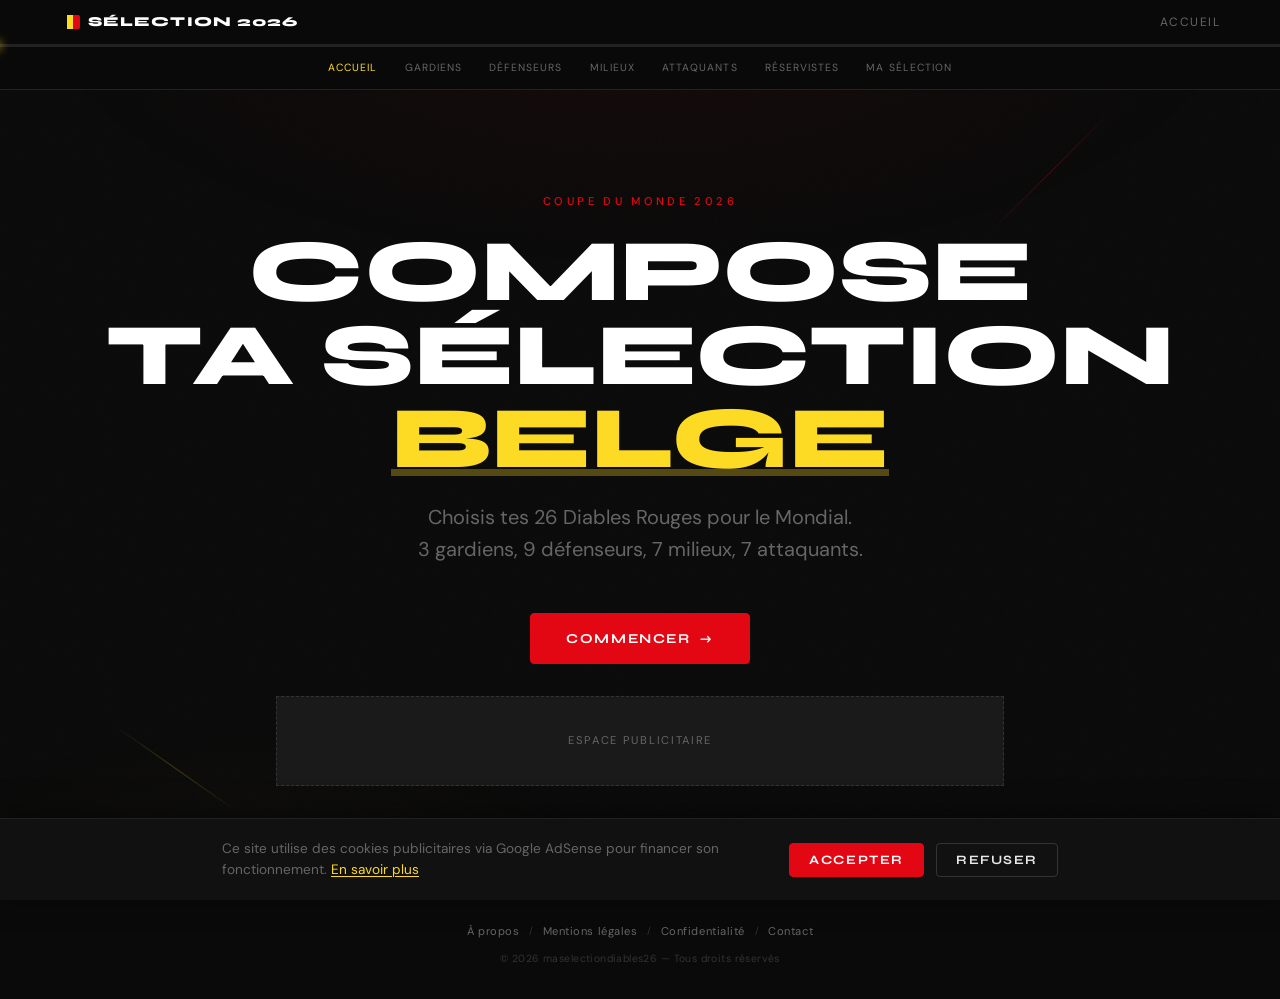
==== commit cd23ed58: "Add Google AdSense script for site validation (ca-pub-1196559165214386) Co-Authored-By: Claude Opus " ====
--- a/index.html
+++ b/index.html
@@ -32,6 +32,10 @@
   <link rel="preconnect" href="https://fonts.googleapis.com">
   <link rel="preconnect" href="https://fonts.gstatic.com" crossorigin>
   <link href="https://fonts.googleapis.com/css2?family=Syne:wght@600;700;800&family=DM+Sans:wght@400;500;600;700&display=swap" rel="stylesheet">
+
+  <!-- Google AdSense -->
+  <script async src="https://pagead2.googlesyndication.com/pagead/js/adsbygoogle.js?client=ca-pub-1196559165214386"
+     crossorigin="anonymous"></script>
 
   <!-- Google Tag Manager -->
   <script>(function(w,d,s,l,i){w[l]=w[l]||[];w[l].push({'gtm.start':
--- a/css/style.min.css
+++ b/css/style.min.css
@@ -1 +1 @@
-:root{--noir:#0A0A0A;--noir-card:#111111;--noir-elevated:#181818;--rouge:#E30613;--rouge-dark:#B8050F;--jaune:#FDDA24;--jaune-dim:#C4A91C;--blanc:#FFFFFF;--blanc-casse:#E8E8E8;--gris:#666666;--gris-fonce:#333333;--gris-border:#222222;--font-display:'Syne',sans-serif;--font-body:'DM Sans',sans-serif;--ease-out-expo:cubic-bezier(0.16,1,0.3,1);--ease-out-back:cubic-bezier(0.34,1.56,0.64,1);--container-max:1200px;--card-radius:4px;--spacing-xs:0.5rem;--spacing-sm:0.75rem;--spacing-md:1.25rem;--spacing-lg:2rem;--spacing-xl:3rem;--spacing-2xl:5rem}*,*::before,*::after{margin:0;padding:0;box-sizing:border-box}html{font-size:16px;scroll-behavior:smooth;-webkit-font-smoothing:antialiased;-moz-osx-font-smoothing:grayscale}body{font-family:var(--font-body);background-color:var(--noir);color:var(--blanc-casse);min-height:100vh;overflow-x:hidden;line-height:1.5}body::before{content:'';position:fixed;top:0;left:0;width:100%;height:100%;background:radial-gradient(ellipse 80% 50% at 50% 0%,rgba(227,6,19,0.06) 0%,transparent 60%),radial-gradient(ellipse 60% 40% at 20% 100%,rgba(253,218,36,0.03) 0%,transparent 50%);pointer-events:none;z-index:0}body::after{content:'';position:fixed;top:0;left:0;width:100%;height:100%;opacity:0.025;background-image:url("data:image/svg+xml,%3Csvg viewBox='0 0 256 256' xmlns='http://www.w3.org/2000/svg'%3E%3Cfilter id='noise'%3E%3CfeTurbulence type='fractalNoise' baseFrequency='0.9' numOctaves='4' stitchTiles='stitch'/%3E%3C/filter%3E%3Crect width='100%25' height='100%25' filter='url(%23noise)'/%3E%3C/svg%3E");background-size:256px 256px;pointer-events:none;z-index:0}img{max-width:100%;display:block}button{font-family:var(--font-body);cursor:pointer;border:none;background:none;color:inherit}a{color:inherit;text-decoration:none}.ad-slot{display:flex;align-items:center;justify-content:center;background:#1a1a1a;border:1px dashed var(--gris-fonce);color:var(--gris);font-size:0.7rem;letter-spacing:0.15em;text-transform:uppercase;font-family:var(--font-body);position:relative;z-index:1}.ad-leaderboard{width:100%;max-width:728px;height:90px;margin:0 auto}.ad-rectangle{width:300px;height:250px;margin:var(--spacing-lg) auto}@media (max-width:768px){.ad-leaderboard{max-width:100%;height:60px}.ad-rectangle{width:100%;max-width:300px;height:250px}}.app-container{position:relative;z-index:1;min-height:100vh;display:flex;flex-direction:column}.container{width:100%;max-width:var(--container-max);margin:0 auto;padding:0 var(--spacing-md)}.site-header{position:sticky;top:0;z-index:100;background:rgba(10,10,10,0.92);backdrop-filter:blur(20px);-webkit-backdrop-filter:blur(20px);border-bottom:1px solid var(--gris-border)}.header-inner{display:flex;align-items:center;justify-content:space-between;padding:var(--spacing-sm) var(--spacing-md);max-width:var(--container-max);margin:0 auto}.header-logo{font-family:var(--font-display);font-weight:800;font-size:0.85rem;letter-spacing:0.08em;text-transform:uppercase;color:var(--blanc);display:flex;align-items:center;gap:0.5rem}.header-logo .flag{display:inline-flex;width:20px;height:14px;border-radius:2px;overflow:hidden;flex-shrink:0}.header-logo .flag span{flex:1}.header-logo .flag .f-black{background:#0A0A0A}.header-logo .flag .f-yellow{background:var(--jaune)}.header-logo .flag .f-red{background:var(--rouge)}.header-step-label{font-size:0.75rem;color:var(--gris);text-transform:uppercase;letter-spacing:0.12em}.progress-bar-container{width:100%;height:3px;background:var(--gris-border);position:relative}.progress-bar-fill{height:100%;background:linear-gradient(90deg,var(--rouge) 0%,var(--jaune) 100%);transition:width 0.6s var(--ease-out-expo);position:relative}.progress-bar-fill::after{content:'';position:absolute;right:0;top:-2px;width:7px;height:7px;background:var(--jaune);border-radius:50%;box-shadow:0 0 10px var(--jaune),0 0 20px rgba(253,218,36,0.3)}.progress-steps{display:flex;justify-content:center;gap:var(--spacing-xs);padding:var(--spacing-xs) var(--spacing-md);max-width:var(--container-max);margin:0 auto}.progress-step{font-size:0.65rem;text-transform:uppercase;letter-spacing:0.1em;color:var(--gris);padding:0.3rem 0.6rem;border-radius:2px;transition:all 0.3s ease;white-space:nowrap}.progress-step.active{color:var(--jaune)}.progress-step.completed{color:var(--blanc-casse)}.step-section{display:none;opacity:0;transform:translateY(20px);min-height:calc(100vh - 100px)}.step-section.active{display:flex;flex-direction:column;animation:stepIn 0.5s var(--ease-out-expo) forwards}.step-section.exiting{animation:stepOut 0.3s ease forwards}@keyframes stepIn{from{opacity:0;transform:translateY(30px)}to{opacity:1;transform:translateY(0)}}@keyframes stepOut{from{opacity:1;transform:translateY(0)}to{opacity:0;transform:translateY(-20px)}}.home-section{display:flex;flex-direction:column;align-items:center;justify-content:center;min-height:calc(100vh - 100px);text-align:center;padding:var(--spacing-2xl) var(--spacing-lg);position:relative;overflow:hidden}.home-section.active{display:flex}.home-section::before{content:'';position:absolute;top:10%;right:10%;width:200px;height:1px;background:linear-gradient(90deg,transparent,var(--rouge),transparent);transform:rotate(-45deg);opacity:0.3}.home-section::after{content:'';position:absolute;bottom:15%;left:8%;width:150px;height:1px;background:linear-gradient(90deg,transparent,var(--jaune),transparent);transform:rotate(35deg);opacity:0.2}.home-overline{font-family:var(--font-body);font-size:0.7rem;font-weight:500;text-transform:uppercase;letter-spacing:0.3em;color:var(--rouge);margin-bottom:var(--spacing-md);animation:fadeUp 0.6s var(--ease-out-expo) 0.1s both}.home-title{font-family:var(--font-display);font-weight:800;font-size:clamp(2rem,7.5vw,5.5rem);line-height:0.95;text-transform:uppercase;color:var(--blanc);margin-bottom:var(--spacing-md);animation:fadeUp 0.6s var(--ease-out-expo) 0.2s both;max-width:100%}.home-title .highlight{color:var(--jaune);position:relative;display:inline-block}.home-title .highlight::after{content:'';position:absolute;bottom:0.05em;left:0;width:100%;height:0.08em;background:var(--jaune);opacity:0.3}.home-subtitle{font-size:clamp(1rem,2.5vw,1.25rem);color:var(--gris);max-width:500px;margin-bottom:var(--spacing-xl);line-height:1.6;animation:fadeUp 0.6s var(--ease-out-expo) 0.35s both}.home-cta{animation:fadeUp 0.6s var(--ease-out-expo) 0.5s both}@keyframes fadeUp{from{opacity:0;transform:translateY(20px)}to{opacity:1;transform:translateY(0)}}.btn{display:inline-flex;align-items:center;gap:0.6rem;font-family:var(--font-display);font-weight:700;font-size:0.85rem;text-transform:uppercase;letter-spacing:0.12em;padding:1rem 2.2rem;border-radius:var(--card-radius);transition:all 0.3s var(--ease-out-expo);position:relative;overflow:hidden}.btn::before{content:'';position:absolute;inset:0;opacity:0;transition:opacity 0.3s ease}.btn-primary{background:var(--rouge);color:var(--blanc);border:1px solid var(--rouge)}.btn-primary::before{background:linear-gradient(135deg,var(--rouge) 0%,#ff1a2e 100%)}.btn-primary:hover:not(:disabled)::before{opacity:1}.btn-primary:hover:not(:disabled){transform:translateY(-2px);box-shadow:0 8px 30px rgba(227,6,19,0.35)}.btn-primary:active:not(:disabled){transform:translateY(0)}.btn-primary:disabled{opacity:0.25;cursor:not-allowed}.btn-secondary{background:transparent;color:var(--blanc-casse);border:1px solid var(--gris-fonce)}.btn-secondary:hover{border-color:var(--gris);background:rgba(255,255,255,0.03)}.btn-ghost{background:transparent;color:var(--gris);padding:0.75rem 1.2rem;font-size:0.75rem}.btn-ghost:hover{color:var(--blanc-casse)}.btn span{position:relative;z-index:1}.btn .arrow{transition:transform 0.3s var(--ease-out-expo);position:relative;z-index:1}.btn:hover:not(:disabled) .arrow{transform:translateX(4px)}.step-header{text-align:center;padding:var(--spacing-xl) var(--spacing-md) var(--spacing-lg)}.step-position-label{font-family:var(--font-body);font-size:0.65rem;font-weight:500;text-transform:uppercase;letter-spacing:0.35em;color:var(--rouge);margin-bottom:var(--spacing-xs)}.step-title{font-family:var(--font-display);font-weight:800;font-size:clamp(1.8rem,5vw,3rem);text-transform:uppercase;color:var(--blanc);line-height:1;margin-bottom:var(--spacing-sm)}.step-counter{font-family:var(--font-display);font-weight:700;font-size:0.9rem;color:var(--gris);display:flex;align-items:center;justify-content:center;gap:0.5rem}.step-counter .count-current{color:var(--jaune);font-size:1.2rem;min-width:1.5ch;text-align:right}.step-counter .count-sep{color:var(--gris-fonce)}.step-counter .count-total{min-width:1.5ch;text-align:left}.step-counter-full{transition:color 0.3s ease}.step-counter-full.complete{color:var(--jaune)}.cards-grid{display:grid;grid-template-columns:repeat(auto-fill,minmax(150px,1fr));gap:var(--spacing-sm);padding:0 var(--spacing-md);max-width:var(--container-max);margin:0 auto;width:100%}@media (min-width:768px){.cards-grid{grid-template-columns:repeat(auto-fill,minmax(170px,1fr));gap:var(--spacing-md)}}@media (min-width:1024px){.cards-grid{grid-template-columns:repeat(4,1fr)}}.player-card{position:relative;background:var(--noir-card);border:1px solid var(--gris-border);border-radius:var(--card-radius);padding:var(--spacing-md) var(--spacing-sm) var(--spacing-sm);text-align:center;cursor:pointer;transition:all 0.35s var(--ease-out-expo);user-select:none;-webkit-tap-highlight-color:transparent;outline:none}.player-card::before{content:'';position:absolute;inset:-1px;border-radius:var(--card-radius);padding:1px;background:linear-gradient(135deg,var(--jaune),var(--rouge));-webkit-mask:linear-gradient(#fff 0 0) content-box,linear-gradient(#fff 0 0);mask:linear-gradient(#fff 0 0) content-box,linear-gradient(#fff 0 0);-webkit-mask-composite:xor;mask-composite:exclude;opacity:0;transition:opacity 0.35s ease}.player-card:hover:not(.disabled){transform:translateY(-4px);border-color:var(--gris-fonce);box-shadow:0 10px 40px rgba(0,0,0,0.4),0 0 0 1px rgba(255,255,255,0.04)}.player-card:hover:not(.disabled)::before{opacity:0.4}.player-card.selected{background:var(--noir-elevated);border-color:var(--jaune);box-shadow:0 0 20px rgba(253,218,36,0.12),0 8px 30px rgba(0,0,0,0.3)}.player-card.selected::before{opacity:1}.player-card.disabled{opacity:0.25;cursor:not-allowed;transform:none;filter:grayscale(0.6)}.player-card.disabled:hover{transform:none;border-color:var(--gris-border)}.card-check{position:absolute;top:8px;right:8px;width:22px;height:22px;border-radius:50%;background:var(--jaune);display:flex;align-items:center;justify-content:center;opacity:0;transform:scale(0.5);transition:all 0.3s var(--ease-out-back);z-index:2}.player-card.selected .card-check{opacity:1;transform:scale(1)}.card-check svg{width:12px;height:12px;stroke:var(--noir);stroke-width:3;fill:none}.player-avatar{width:72px;height:72px;border-radius:50%;margin:0 auto var(--spacing-sm);position:relative;overflow:hidden;background:var(--noir);border:2px solid var(--gris-border);transition:border-color 0.35s ease}.player-card.selected .player-avatar{border-color:var(--jaune)}.player-avatar img{width:100%;height:100%;object-fit:cover}.player-initials{width:100%;height:100%;display:flex;align-items:center;justify-content:center;font-family:var(--font-display);font-weight:800;font-size:1.3rem;color:var(--blanc);background:linear-gradient(135deg,var(--gris-fonce) 0%,var(--noir) 100%);position:relative}.player-initials::before{content:'';position:absolute;bottom:0;left:0;width:100%;height:30%;background:linear-gradient(0deg,var(--rouge),transparent);opacity:0.4}.player-name{font-family:var(--font-display);font-weight:700;font-size:0.85rem;color:var(--blanc);margin-bottom:0.2rem;line-height:1.2;text-transform:uppercase;letter-spacing:0.02em}.player-club{font-size:0.7rem;color:var(--gris);letter-spacing:0.02em;line-height:1.3}.step-nav{display:flex;justify-content:center;align-items:center;gap:var(--spacing-md);padding:var(--spacing-xl) var(--spacing-md) var(--spacing-2xl);max-width:var(--container-max);margin:0 auto;width:100%}.recap-section{padding:var(--spacing-xl) var(--spacing-md) var(--spacing-2xl)}.recap-section.active{display:flex;flex-direction:column}.recap-header{text-align:center;margin-bottom:var(--spacing-xl)}.recap-overline{font-size:0.65rem;font-weight:500;text-transform:uppercase;letter-spacing:0.35em;color:var(--rouge);margin-bottom:var(--spacing-xs)}.recap-title{font-family:var(--font-display);font-weight:800;font-size:clamp(2rem,6vw,3.5rem);text-transform:uppercase;color:var(--blanc);line-height:0.95;margin-bottom:var(--spacing-sm)}.recap-subtitle{font-size:0.9rem;color:var(--gris)}.recap-group{margin-bottom:var(--spacing-xl);max-width:var(--container-max);margin-left:auto;margin-right:auto;width:100%}.recap-group-header{display:flex;align-items:center;gap:var(--spacing-sm);margin-bottom:var(--spacing-md);padding:0 var(--spacing-md)}.recap-group-line{flex:1;height:1px;background:var(--gris-border)}.recap-group-label{font-family:var(--font-display);font-weight:700;font-size:0.75rem;text-transform:uppercase;letter-spacing:0.2em;color:var(--jaune);white-space:nowrap}.recap-group-count{font-size:0.7rem;color:var(--gris);letter-spacing:0.1em}.recap-grid{display:grid;grid-template-columns:repeat(auto-fill,minmax(140px,1fr));gap:var(--spacing-sm);padding:0 var(--spacing-md)}@media (min-width:768px){.recap-grid{grid-template-columns:repeat(auto-fill,minmax(160px,1fr))}}.recap-card{background:var(--noir-card);border:1px solid var(--gris-border);border-radius:var(--card-radius);padding:var(--spacing-sm);text-align:center;position:relative;overflow:hidden}.recap-card::after{content:'';position:absolute;top:0;left:0;width:100%;height:2px;background:linear-gradient(90deg,var(--rouge),var(--jaune))}.recap-card .player-avatar{width:56px;height:56px;margin-bottom:var(--spacing-xs)}.recap-card .player-name{font-size:0.75rem}.recap-card .player-club{font-size:0.65rem}.reserves-group{margin-bottom:var(--spacing-xl);max-width:var(--container-max);margin-left:auto;margin-right:auto;width:100%}.reserves-group-header{display:flex;align-items:center;gap:var(--spacing-sm);padding:0 var(--spacing-md) var(--spacing-sm)}.reserves-group-label{font-family:var(--font-display);font-weight:700;font-size:0.8rem;text-transform:uppercase;letter-spacing:0.15em;color:var(--blanc)}.reserves-group-status{font-family:var(--font-display);font-weight:700;font-size:0.75rem;color:var(--gris);transition:color 0.3s ease}.reserves-group-status.done{color:var(--jaune)}.recap-group--reserves{margin-top:var(--spacing-lg);padding-top:var(--spacing-lg);border-top:1px dashed var(--gris-fonce)}.reserves-label{color:var(--gris) !important;font-style:italic}.reserves-note{text-align:center;font-size:0.75rem;color:var(--gris);margin-bottom:var(--spacing-md);font-style:italic}.recap-card--reserve{opacity:0.7;border-style:dashed;position:relative}.recap-card--reserve::after{background:linear-gradient(90deg,var(--gris-fonce),var(--gris)) !important}.reserve-pos-badge{display:inline-block;margin-top:0.3rem;padding:0.15rem 0.4rem;font-size:0.55rem;font-weight:700;letter-spacing:0.1em;text-transform:uppercase;color:var(--noir);background:var(--gris);border-radius:2px}.share-section{text-align:center;padding:var(--spacing-xl) var(--spacing-md);border-top:1px solid var(--gris-border);max-width:600px;margin:0 auto;width:100%}.share-title{font-family:var(--font-display);font-weight:700;font-size:1rem;text-transform:uppercase;letter-spacing:0.1em;color:var(--blanc);margin-bottom:var(--spacing-md)}.share-buttons{display:flex;flex-wrap:wrap;justify-content:center;gap:var(--spacing-sm);margin-bottom:var(--spacing-lg)}.share-btn{display:inline-flex;align-items:center;gap:0.5rem;padding:0.7rem 1.2rem;border-radius:var(--card-radius);font-size:0.75rem;font-weight:600;letter-spacing:0.04em;transition:all 0.3s ease;border:1px solid var(--gris-border);background:var(--noir-card);color:var(--blanc-casse)}.share-btn:hover{transform:translateY(-2px);box-shadow:0 6px 20px rgba(0,0,0,0.3)}.share-btn.twitter:hover{border-color:#1DA1F2;color:#1DA1F2}.share-btn.facebook:hover{border-color:#4267B2;color:#4267B2}.share-btn.whatsapp:hover{border-color:#25D366;color:#25D366}.share-btn.copy:hover{border-color:var(--jaune);color:var(--jaune)}.share-btn svg{width:16px;height:16px;flex-shrink:0}.share-btn .copied-text{display:none}.share-btn.copied .default-text{display:none}.share-btn.copied .copied-text{display:inline}.recap-actions{display:flex;justify-content:center;gap:var(--spacing-md);padding:var(--spacing-lg) 0}.site-footer{text-align:center;padding:var(--spacing-lg) var(--spacing-md);border-top:1px solid var(--gris-border);position:relative;z-index:1}.footer-links{display:flex;justify-content:center;align-items:center;gap:0.6rem;margin-bottom:var(--spacing-sm)}.footer-links a{font-size:0.7rem;color:var(--gris);letter-spacing:0.05em;transition:color 0.2s ease}.footer-links a:hover,.footer-links a[aria-current="page"]{color:var(--blanc-casse)}.footer-sep{color:var(--gris-fonce);font-size:0.6rem}.footer-copy{font-size:0.65rem;color:var(--gris-fonce);letter-spacing:0.04em}.site-header--legal{position:relative}.site-header--legal .header-inner{padding:var(--spacing-md)}.header-back{white-space:nowrap}.legal-page{flex:1;display:flex;justify-content:center;padding:var(--spacing-2xl) var(--spacing-md);position:relative;z-index:1}.legal-container{max-width:680px;width:100%}.legal-overline{font-size:0.65rem;font-weight:500;text-transform:uppercase;letter-spacing:0.35em;color:var(--rouge);margin-bottom:var(--spacing-xs)}.legal-title{font-family:var(--font-display);font-weight:800;font-size:clamp(2rem,5vw,3rem);text-transform:uppercase;color:var(--blanc);line-height:1;margin-bottom:var(--spacing-sm)}.legal-updated{font-size:0.75rem;color:var(--gris);margin-bottom:var(--spacing-lg)}.legal-content{line-height:1.8;color:var(--blanc-casse);font-size:0.95rem}.legal-content p{margin-bottom:var(--spacing-md)}.legal-content h2{font-family:var(--font-display);font-weight:700;font-size:1rem;text-transform:uppercase;letter-spacing:0.08em;color:var(--blanc);margin-top:var(--spacing-xl);margin-bottom:var(--spacing-sm)}.legal-content h2:first-child{margin-top:0}.legal-content a{color:var(--jaune);text-decoration:underline;text-underline-offset:3px;text-decoration-color:rgba(253,218,36,0.3);transition:text-decoration-color 0.2s ease}.legal-content a:hover{text-decoration-color:var(--jaune)}.legal-content strong{color:var(--blanc)}.legal-content em{color:var(--jaune);font-style:italic}.contact-card{background:var(--noir-card);border:1px solid var(--gris-border);border-radius:var(--card-radius);padding:var(--spacing-lg);text-align:center;margin:var(--spacing-xl) 0;position:relative;overflow:hidden}.contact-card::before{content:'';position:absolute;top:0;left:0;width:100%;height:2px;background:linear-gradient(90deg,var(--rouge),var(--jaune))}.contact-label{font-size:0.7rem;text-transform:uppercase;letter-spacing:0.2em;color:var(--gris);margin-bottom:var(--spacing-sm)}.contact-email{font-family:var(--font-display);font-weight:700;font-size:clamp(1rem,3vw,1.3rem);color:var(--jaune);text-decoration:none;letter-spacing:0.02em;transition:color 0.2s ease}.contact-email:hover{color:var(--blanc)}.contact-note{font-size:0.85rem;color:var(--gris);font-style:italic}@media (max-width:480px){.header-back{display:none}.legal-page{padding:var(--spacing-xl) var(--spacing-md)}}.cookie-banner{position:fixed;bottom:0;left:0;right:0;z-index:9999;background:var(--noir-card);border-top:1px solid var(--gris-border);box-shadow:0 -4px 24px rgba(0,0,0,0.5)}.cookie-inner{max-width:900px;margin:0 auto;padding:var(--spacing-md) var(--spacing-lg);display:flex;align-items:center;gap:var(--spacing-md);flex-wrap:wrap}.cookie-text{flex:1;font-size:0.85rem;color:var(--gris);line-height:1.5;min-width:200px}.cookie-text a{color:var(--jaune);text-decoration:underline;text-underline-offset:2px}.cookie-actions{display:flex;gap:var(--spacing-sm);flex-shrink:0}.cookie-actions .btn{padding:0.5rem 1.2rem;font-size:0.8rem;white-space:nowrap}@media (max-width:480px){.cookie-inner{flex-direction:column;text-align:center;padding:var(--spacing-md)}.cookie-actions{width:100%;justify-content:center}}.player-card{opacity:0;animation:cardReveal 0.4s var(--ease-out-expo) forwards}@keyframes cardReveal{from{opacity:0;transform:translateY(16px) scale(0.97)}to{opacity:1;transform:translateY(0) scale(1)}}.player-card.disabled{animation:none;opacity:0.25}.viewing-badge{display:inline-flex;align-items:center;gap:0.4rem;padding:0.4rem 0.8rem;background:rgba(253,218,36,0.1);border:1px solid rgba(253,218,36,0.2);border-radius:var(--card-radius);font-size:0.7rem;color:var(--jaune);text-transform:uppercase;letter-spacing:0.1em;margin-bottom:var(--spacing-md)}@media (max-width:480px){.cards-grid{grid-template-columns:repeat(2,1fr);gap:var(--spacing-xs);padding:0 var(--spacing-sm)}.player-card{padding:var(--spacing-sm) var(--spacing-xs) var(--spacing-xs)}.player-avatar{width:58px;height:58px}.player-name{font-size:0.75rem}.player-club{font-size:0.62rem}.step-nav{flex-direction:column;gap:var(--spacing-sm)}.step-nav .btn{width:100%;justify-content:center}.recap-grid{grid-template-columns:repeat(3,1fr);gap:var(--spacing-xs);padding:0 var(--spacing-sm)}.progress-steps{display:none}.share-buttons{flex-direction:column;align-items:stretch}.share-btn{justify-content:center}}@media (min-width:481px) and (max-width:768px){.cards-grid{grid-template-columns:repeat(3,1fr)}.recap-grid{grid-template-columns:repeat(3,1fr)}}.player-card:focus-visible{outline:2px solid var(--jaune);outline-offset:2px}.btn:focus-visible{outline:2px solid var(--jaune);outline-offset:2px}.share-btn:focus-visible{outline:2px solid var(--jaune);outline-offset:2px}@keyframes selectPulse{0%{box-shadow:0 0 0 0 rgba(253,218,36,0.4)}70%{box-shadow:0 0 0 12px rgba(253,218,36,0)}100%{box-shadow:0 0 0 0 rgba(253,218,36,0)}}.player-card.just-selected{animation:selectPulse 0.5s ease-out}.step-content{flex:1}.sr-only{position:absolute;width:1px;height:1px;padding:0;margin:-1px;overflow:hidden;clip:rect(0,0,0,0);white-space:nowrap;border:0}+:root{--noir:#0A0A0A;--noir-card:#111111;--noir-elevated:#181818;--rouge:#E30613;--rouge-dark:#B8050F;--jaune:#FDDA24;--jaune-dim:#C4A91C;--blanc:#FFFFFF;--blanc-casse:#E8E8E8;--gris:#666666;--gris-fonce:#333333;--gris-border:#222222;--font-display:'Syne',sans-serif;--font-body:'DM Sans',sans-serif;--ease-out-expo:cubic-bezier(0.16,1,0.3,1);--ease-out-back:cubic-bezier(0.34,1.56,0.64,1);--container-max:1200px;--card-radius:4px;--spacing-xs:0.5rem;--spacing-sm:0.75rem;--spacing-md:1.25rem;--spacing-lg:2rem;--spacing-xl:3rem;--spacing-2xl:5rem}*,*::before,*::after{margin:0;padding:0;box-sizing:border-box}html{font-size:16px;scroll-behavior:smooth;-webkit-font-smoothing:antialiased;-moz-osx-font-smoothing:grayscale}body{font-family:var(--font-body);background-color:var(--noir);color:var(--blanc-casse);min-height:100vh;overflow-x:hidden;line-height:1.5}body::before{content:'';position:fixed;top:0;left:0;width:100%;height:100%;background:radial-gradient(ellipse 80% 50% at 50% 0%,rgba(227,6,19,0.06) 0%,transparent 60%),radial-gradient(ellipse 60% 40% at 20% 100%,rgba(253,218,36,0.03) 0%,transparent 50%);pointer-events:none;z-index:0}body::after{content:'';position:fixed;top:0;left:0;width:100%;height:100%;opacity:0.025;background-image:url("data:image/svg+xml,%3Csvg viewBox='0 0 256 256' xmlns='http://www.w3.org/2000/svg'%3E%3Cfilter id='noise'%3E%3CfeTurbulence type='fractalNoise' baseFrequency='0.9' numOctaves='4' stitchTiles='stitch'/%3E%3C/filter%3E%3Crect width='100%25' height='100%25' filter='url(%23noise)'/%3E%3C/svg%3E");background-size:256px 256px;pointer-events:none;z-index:0}img{max-width:100%;display:block}button{font-family:var(--font-body);cursor:pointer;border:none;background:none;color:inherit}a{color:inherit;text-decoration:none}.ad-slot{display:flex;align-items:center;justify-content:center;background:#1a1a1a;border:1px dashed var(--gris-fonce);color:var(--gris);font-size:0.7rem;letter-spacing:0.15em;text-transform:uppercase;font-family:var(--font-body);position:relative;z-index:1}.ad-leaderboard{width:100%;max-width:728px;height:90px;margin:var(--spacing-lg) auto 0}.ad-rectangle{width:300px;height:250px;margin:var(--spacing-lg) auto}@media (max-width:768px){.ad-leaderboard{max-width:100%;height:60px}.ad-rectangle{width:100%;max-width:300px;height:250px}}.app-container{position:relative;z-index:1;min-height:100vh;display:flex;flex-direction:column}.container{width:100%;max-width:var(--container-max);margin:0 auto;padding:0 var(--spacing-md)}.site-header{position:sticky;top:0;z-index:100;background:rgba(10,10,10,0.92);backdrop-filter:blur(20px);-webkit-backdrop-filter:blur(20px);border-bottom:1px solid var(--gris-border)}.header-inner{display:flex;align-items:center;justify-content:space-between;padding:var(--spacing-sm) var(--spacing-md);max-width:var(--container-max);margin:0 auto}.header-logo{font-family:var(--font-display);font-weight:800;font-size:0.85rem;letter-spacing:0.08em;text-transform:uppercase;color:var(--blanc);display:flex;align-items:center;gap:0.5rem}.header-logo .flag{display:inline-flex;width:20px;height:14px;border-radius:2px;overflow:hidden;flex-shrink:0}.header-logo .flag span{flex:1}.header-logo .flag .f-black{background:#0A0A0A}.header-logo .flag .f-yellow{background:var(--jaune)}.header-logo .flag .f-red{background:var(--rouge)}.header-step-label{font-size:0.75rem;color:var(--gris);text-transform:uppercase;letter-spacing:0.12em}.progress-bar-container{width:100%;height:3px;background:var(--gris-border);position:relative}.progress-bar-fill{height:100%;background:linear-gradient(90deg,var(--rouge) 0%,var(--jaune) 100%);transition:width 0.6s var(--ease-out-expo);position:relative}.progress-bar-fill::after{content:'';position:absolute;right:0;top:-2px;width:7px;height:7px;background:var(--jaune);border-radius:50%;box-shadow:0 0 10px var(--jaune),0 0 20px rgba(253,218,36,0.3)}.progress-steps{display:flex;justify-content:center;gap:var(--spacing-xs);padding:var(--spacing-xs) var(--spacing-md);max-width:var(--container-max);margin:0 auto}.progress-step{font-size:0.65rem;text-transform:uppercase;letter-spacing:0.1em;color:var(--gris);padding:0.3rem 0.6rem;border-radius:2px;transition:all 0.3s ease;white-space:nowrap}.progress-step.active{color:var(--jaune)}.progress-step.completed{color:var(--blanc-casse)}.step-section{display:none;opacity:0;transform:translateY(20px);min-height:calc(100vh - 100px)}.step-section.active{display:flex;flex-direction:column;animation:stepIn 0.5s var(--ease-out-expo) forwards}.step-section.exiting{animation:stepOut 0.3s ease forwards}@keyframes stepIn{from{opacity:0;transform:translateY(30px)}to{opacity:1;transform:translateY(0)}}@keyframes stepOut{from{opacity:1;transform:translateY(0)}to{opacity:0;transform:translateY(-20px)}}.home-section{display:flex;flex-direction:column;align-items:center;justify-content:center;min-height:calc(100vh - 100px);text-align:center;padding:var(--spacing-2xl) var(--spacing-lg);position:relative;overflow:hidden}.home-section.active{display:flex}.home-section::before{content:'';position:absolute;top:10%;right:10%;width:200px;height:1px;background:linear-gradient(90deg,transparent,var(--rouge),transparent);transform:rotate(-45deg);opacity:0.3}.home-section::after{content:'';position:absolute;bottom:15%;left:8%;width:150px;height:1px;background:linear-gradient(90deg,transparent,var(--jaune),transparent);transform:rotate(35deg);opacity:0.2}.home-overline{font-family:var(--font-body);font-size:0.7rem;font-weight:500;text-transform:uppercase;letter-spacing:0.3em;color:var(--rouge);margin-bottom:var(--spacing-md);animation:fadeUp 0.6s var(--ease-out-expo) 0.1s both}.home-title{font-family:var(--font-display);font-weight:800;font-size:clamp(2rem,7.5vw,5.5rem);line-height:0.95;text-transform:uppercase;color:var(--blanc);margin-bottom:var(--spacing-md);animation:fadeUp 0.6s var(--ease-out-expo) 0.2s both;max-width:100%}.home-title .highlight{color:var(--jaune);position:relative;display:inline-block}.home-title .highlight::after{content:'';position:absolute;bottom:0.05em;left:0;width:100%;height:0.08em;background:var(--jaune);opacity:0.3}.home-subtitle{font-size:clamp(1rem,2.5vw,1.25rem);color:var(--gris);max-width:500px;margin-bottom:var(--spacing-xl);line-height:1.6;animation:fadeUp 0.6s var(--ease-out-expo) 0.35s both}.home-cta{animation:fadeUp 0.6s var(--ease-out-expo) 0.5s both}@keyframes fadeUp{from{opacity:0;transform:translateY(20px)}to{opacity:1;transform:translateY(0)}}.btn{display:inline-flex;align-items:center;gap:0.6rem;font-family:var(--font-display);font-weight:700;font-size:0.85rem;text-transform:uppercase;letter-spacing:0.12em;padding:1rem 2.2rem;border-radius:var(--card-radius);transition:all 0.3s var(--ease-out-expo);position:relative;overflow:hidden}.btn::before{content:'';position:absolute;inset:0;opacity:0;transition:opacity 0.3s ease}.btn-primary{background:var(--rouge);color:var(--blanc);border:1px solid var(--rouge)}.btn-primary::before{background:linear-gradient(135deg,var(--rouge) 0%,#ff1a2e 100%)}.btn-primary:hover:not(:disabled)::before{opacity:1}.btn-primary:hover:not(:disabled){transform:translateY(-2px);box-shadow:0 8px 30px rgba(227,6,19,0.35)}.btn-primary:active:not(:disabled){transform:translateY(0)}.btn-primary:disabled{opacity:0.25;cursor:not-allowed}.btn-secondary{background:transparent;color:var(--blanc-casse);border:1px solid var(--gris-fonce)}.btn-secondary:hover{border-color:var(--gris);background:rgba(255,255,255,0.03)}.btn-ghost{background:transparent;color:var(--gris);padding:0.75rem 1.2rem;font-size:0.75rem}.btn-ghost:hover{color:var(--blanc-casse)}.btn span{position:relative;z-index:1}.btn .arrow{transition:transform 0.3s var(--ease-out-expo);position:relative;z-index:1}.btn:hover:not(:disabled) .arrow{transform:translateX(4px)}.step-header{text-align:center;padding:var(--spacing-xl) var(--spacing-md) var(--spacing-lg)}.step-position-label{font-family:var(--font-body);font-size:0.65rem;font-weight:500;text-transform:uppercase;letter-spacing:0.35em;color:var(--rouge);margin-bottom:var(--spacing-xs)}.step-title{font-family:var(--font-display);font-weight:800;font-size:clamp(1.8rem,5vw,3rem);text-transform:uppercase;color:var(--blanc);line-height:1;margin-bottom:var(--spacing-sm)}.step-counter{font-family:var(--font-display);font-weight:700;font-size:0.9rem;color:var(--gris);display:flex;align-items:center;justify-content:center;gap:0.5rem}.step-counter .count-current{color:var(--jaune);font-size:1.2rem;min-width:1.5ch;text-align:right}.step-counter .count-sep{color:var(--gris-fonce)}.step-counter .count-total{min-width:1.5ch;text-align:left}.step-counter-full{transition:color 0.3s ease}.step-counter-full.complete{color:var(--jaune)}.cards-grid{display:grid;grid-template-columns:repeat(auto-fill,minmax(150px,1fr));gap:var(--spacing-sm);padding:0 var(--spacing-md);max-width:var(--container-max);margin:0 auto;width:100%}@media (min-width:768px){.cards-grid{grid-template-columns:repeat(auto-fill,minmax(170px,1fr));gap:var(--spacing-md)}}@media (min-width:1024px){.cards-grid{grid-template-columns:repeat(4,1fr)}}.player-card{position:relative;background:var(--noir-card);border:1px solid var(--gris-border);border-radius:var(--card-radius);padding:var(--spacing-md) var(--spacing-sm) var(--spacing-sm);text-align:center;cursor:pointer;transition:all 0.35s var(--ease-out-expo);user-select:none;-webkit-tap-highlight-color:transparent;outline:none}.player-card::before{content:'';position:absolute;inset:-1px;border-radius:var(--card-radius);padding:1px;background:linear-gradient(135deg,var(--jaune),var(--rouge));-webkit-mask:linear-gradient(#fff 0 0) content-box,linear-gradient(#fff 0 0);mask:linear-gradient(#fff 0 0) content-box,linear-gradient(#fff 0 0);-webkit-mask-composite:xor;mask-composite:exclude;opacity:0;transition:opacity 0.35s ease}.player-card:hover:not(.disabled){transform:translateY(-4px);border-color:var(--gris-fonce);box-shadow:0 10px 40px rgba(0,0,0,0.4),0 0 0 1px rgba(255,255,255,0.04)}.player-card:hover:not(.disabled)::before{opacity:0.4}.player-card.selected{background:var(--noir-elevated);border-color:var(--jaune);box-shadow:0 0 20px rgba(253,218,36,0.12),0 8px 30px rgba(0,0,0,0.3)}.player-card.selected::before{opacity:1}.player-card.disabled{opacity:0.25;cursor:not-allowed;transform:none;filter:grayscale(0.6)}.player-card.disabled:hover{transform:none;border-color:var(--gris-border)}.card-check{position:absolute;top:8px;right:8px;width:22px;height:22px;border-radius:50%;background:var(--jaune);display:flex;align-items:center;justify-content:center;opacity:0;transform:scale(0.5);transition:all 0.3s var(--ease-out-back);z-index:2}.player-card.selected .card-check{opacity:1;transform:scale(1)}.card-check svg{width:12px;height:12px;stroke:var(--noir);stroke-width:3;fill:none}.player-avatar{width:72px;height:72px;border-radius:50%;margin:0 auto var(--spacing-sm);position:relative;overflow:hidden;background:var(--noir);border:2px solid var(--gris-border);transition:border-color 0.35s ease}.player-card.selected .player-avatar{border-color:var(--jaune)}.player-avatar img{width:100%;height:100%;object-fit:cover}.player-initials{width:100%;height:100%;display:flex;align-items:center;justify-content:center;font-family:var(--font-display);font-weight:800;font-size:1.3rem;color:var(--blanc);background:linear-gradient(135deg,var(--gris-fonce) 0%,var(--noir) 100%);position:relative}.player-initials::before{content:'';position:absolute;bottom:0;left:0;width:100%;height:30%;background:linear-gradient(0deg,var(--rouge),transparent);opacity:0.4}.player-name{font-family:var(--font-display);font-weight:700;font-size:0.85rem;color:var(--blanc);margin-bottom:0.2rem;line-height:1.2;text-transform:uppercase;letter-spacing:0.02em}.player-club{font-size:0.7rem;color:var(--gris);letter-spacing:0.02em;line-height:1.3}.step-nav{display:flex;justify-content:center;align-items:center;gap:var(--spacing-md);padding:var(--spacing-xl) var(--spacing-md) var(--spacing-2xl);max-width:var(--container-max);margin:0 auto;width:100%}.recap-section{padding:var(--spacing-xl) var(--spacing-md) var(--spacing-2xl)}.recap-section.active{display:flex;flex-direction:column}.recap-header{text-align:center;margin-bottom:var(--spacing-xl)}.recap-overline{font-size:0.65rem;font-weight:500;text-transform:uppercase;letter-spacing:0.35em;color:var(--rouge);margin-bottom:var(--spacing-xs)}.recap-title{font-family:var(--font-display);font-weight:800;font-size:clamp(2rem,6vw,3.5rem);text-transform:uppercase;color:var(--blanc);line-height:0.95;margin-bottom:var(--spacing-sm)}.recap-subtitle{font-size:0.9rem;color:var(--gris)}.recap-group{margin-bottom:var(--spacing-xl);max-width:var(--container-max);margin-left:auto;margin-right:auto;width:100%}.recap-group-header{display:flex;align-items:center;gap:var(--spacing-sm);margin-bottom:var(--spacing-md);padding:0 var(--spacing-md)}.recap-group-line{flex:1;height:1px;background:var(--gris-border)}.recap-group-label{font-family:var(--font-display);font-weight:700;font-size:0.75rem;text-transform:uppercase;letter-spacing:0.2em;color:var(--jaune);white-space:nowrap}.recap-group-count{font-size:0.7rem;color:var(--gris);letter-spacing:0.1em}.recap-grid{display:grid;grid-template-columns:repeat(auto-fill,minmax(140px,1fr));gap:var(--spacing-sm);padding:0 var(--spacing-md)}@media (min-width:768px){.recap-grid{grid-template-columns:repeat(auto-fill,minmax(160px,1fr))}}.recap-card{background:var(--noir-card);border:1px solid var(--gris-border);border-radius:var(--card-radius);padding:var(--spacing-sm);text-align:center;position:relative;overflow:hidden}.recap-card::after{content:'';position:absolute;top:0;left:0;width:100%;height:2px;background:linear-gradient(90deg,var(--rouge),var(--jaune))}.recap-card .player-avatar{width:56px;height:56px;margin-bottom:var(--spacing-xs)}.recap-card .player-name{font-size:0.75rem}.recap-card .player-club{font-size:0.65rem}.reserves-group{margin-bottom:var(--spacing-xl);max-width:var(--container-max);margin-left:auto;margin-right:auto;width:100%}.reserves-group-header{display:flex;align-items:center;gap:var(--spacing-sm);padding:0 var(--spacing-md) var(--spacing-sm)}.reserves-group-label{font-family:var(--font-display);font-weight:700;font-size:0.8rem;text-transform:uppercase;letter-spacing:0.15em;color:var(--blanc)}.reserves-group-status{font-family:var(--font-display);font-weight:700;font-size:0.75rem;color:var(--gris);transition:color 0.3s ease}.reserves-group-status.done{color:var(--jaune)}.recap-group--reserves{margin-top:var(--spacing-lg);padding-top:var(--spacing-lg);border-top:1px dashed var(--gris-fonce)}.reserves-label{color:var(--gris) !important;font-style:italic}.reserves-note{text-align:center;font-size:0.75rem;color:var(--gris);margin-bottom:var(--spacing-md);font-style:italic}.recap-card--reserve{opacity:0.7;border-style:dashed;position:relative}.recap-card--reserve::after{background:linear-gradient(90deg,var(--gris-fonce),var(--gris)) !important}.reserve-pos-badge{display:inline-block;margin-top:0.3rem;padding:0.15rem 0.4rem;font-size:0.55rem;font-weight:700;letter-spacing:0.1em;text-transform:uppercase;color:var(--noir);background:var(--gris);border-radius:2px}.share-section{text-align:center;padding:var(--spacing-xl) var(--spacing-md);border-top:1px solid var(--gris-border);max-width:600px;margin:0 auto;width:100%}.share-title{font-family:var(--font-display);font-weight:700;font-size:1rem;text-transform:uppercase;letter-spacing:0.1em;color:var(--blanc);margin-bottom:var(--spacing-md)}.share-buttons{display:flex;flex-wrap:wrap;justify-content:center;gap:var(--spacing-sm);margin-bottom:var(--spacing-lg)}.share-btn{display:inline-flex;align-items:center;gap:0.5rem;padding:0.7rem 1.2rem;border-radius:var(--card-radius);font-size:0.75rem;font-weight:600;letter-spacing:0.04em;transition:all 0.3s ease;border:1px solid var(--gris-border);background:var(--noir-card);color:var(--blanc-casse)}.share-btn:hover{transform:translateY(-2px);box-shadow:0 6px 20px rgba(0,0,0,0.3)}.share-btn.twitter:hover{border-color:#1DA1F2;color:#1DA1F2}.share-btn.facebook:hover{border-color:#4267B2;color:#4267B2}.share-btn.whatsapp:hover{border-color:#25D366;color:#25D366}.share-btn.copy:hover{border-color:var(--jaune);color:var(--jaune)}.share-btn svg{width:16px;height:16px;flex-shrink:0}.share-btn .copied-text{display:none}.share-btn.copied .default-text{display:none}.share-btn.copied .copied-text{display:inline}.share-btn.preview{background:rgba(253,218,36,0.1);border-color:var(--jaune);color:var(--jaune)}.share-btn.preview:hover{background:rgba(253,218,36,0.2)}.preview-overlay{position:fixed;inset:0;z-index:10000;background:rgba(0,0,0,0.85);display:flex;align-items:center;justify-content:center;padding:1rem;opacity:0;transition:opacity 0.3s ease;overflow-y:auto;-webkit-overflow-scrolling:touch}.preview-overlay.visible{opacity:1}.preview-card{background:#0A0A0A;border:1px solid var(--gris-border);border-radius:12px;width:100%;max-width:520px;padding:1.5rem;position:relative;box-shadow:0 24px 80px rgba(0,0,0,0.6)}.preview-close{position:absolute;top:0.75rem;right:0.75rem;background:none;border:none;color:var(--gris);font-size:1.5rem;cursor:pointer;line-height:1;padding:0.25rem;transition:color 0.2s;z-index:1}.preview-close:hover{color:var(--blanc)}.preview-header{text-align:center;margin-bottom:1.2rem;padding-bottom:1rem;border-bottom:1px solid var(--gris-border)}.preview-flag{display:inline-flex;gap:0;margin-bottom:0.5rem;border-radius:3px;overflow:hidden}.preview-flag span{width:10px;height:16px}.pf-black{background:#0A0A0A;border:1px solid #333;border-right:none}.pf-yellow{background:#FDDA24}.pf-red{background:#E30613}.preview-overline{font-family:var(--font-display);font-size:0.6rem;text-transform:uppercase;letter-spacing:0.2em;color:var(--rouge);margin-bottom:0.25rem}.preview-title{font-family:var(--font-display);font-size:1.3rem;font-weight:800;color:var(--blanc);text-transform:uppercase;line-height:1.1}.preview-highlight{color:var(--jaune)}.preview-group{margin-bottom:0.8rem}.preview-group-label{font-family:var(--font-display);font-size:0.65rem;font-weight:700;text-transform:uppercase;letter-spacing:0.15em;color:var(--gris);margin-bottom:0.4rem;display:flex;align-items:center;gap:0.4rem}.preview-group-label::before,.preview-group-label::after{content:'';flex:1;height:1px;background:var(--gris-border)}.preview-group-count{color:var(--jaune);font-size:0.6rem}.preview-players{display:flex;flex-wrap:wrap;gap:0.35rem}.preview-player{display:flex;align-items:center;gap:0.3rem;background:#141414;border:1px solid #222;border-radius:6px;padding:0.25rem 0.5rem 0.25rem 0.25rem}.preview-avatar{width:26px;height:26px;border-radius:50%;background:#222;display:flex;align-items:center;justify-content:center;overflow:hidden;flex-shrink:0}.preview-avatar--reserve{border:1px dashed var(--gris)}.preview-initials{font-family:var(--font-display);font-size:0.5rem;font-weight:700;color:var(--gris);text-transform:uppercase}.preview-img{width:100%;height:100%;object-fit:cover}.preview-name{font-family:var(--font-body);font-size:0.65rem;font-weight:600;color:var(--blanc);white-space:nowrap}.preview-group--reserves{opacity:0.7}.preview-footer{text-align:right;margin-top:1rem;padding-top:0.75rem;border-top:1px solid var(--gris-border);font-family:var(--font-display);font-size:0.55rem;letter-spacing:0.1em;color:var(--gris);text-transform:uppercase}@media (max-width:480px){.preview-card{padding:1rem;max-width:100%}.preview-title{font-size:1.1rem}.preview-name{font-size:0.58rem}.preview-player{padding:0.2rem 0.4rem 0.2rem 0.2rem}.preview-avatar{width:22px;height:22px}}.recap-actions{display:flex;justify-content:center;gap:var(--spacing-md);padding:var(--spacing-lg) 0}.site-footer{text-align:center;padding:var(--spacing-lg) var(--spacing-md);border-top:1px solid var(--gris-border);position:relative;z-index:1}.footer-links{display:flex;justify-content:center;align-items:center;gap:0.6rem;margin-bottom:var(--spacing-sm)}.footer-links a{font-size:0.7rem;color:var(--gris);letter-spacing:0.05em;transition:color 0.2s ease}.footer-links a:hover,.footer-links a[aria-current="page"]{color:var(--blanc-casse)}.footer-sep{color:var(--gris-fonce);font-size:0.6rem}.footer-copy{font-size:0.65rem;color:var(--gris-fonce);letter-spacing:0.04em}.site-header--legal{position:relative}.site-header--legal .header-inner{padding:var(--spacing-md)}.header-back{white-space:nowrap}.legal-page{flex:1;display:flex;justify-content:center;padding:var(--spacing-2xl) var(--spacing-md);position:relative;z-index:1}.legal-container{max-width:680px;width:100%}.legal-overline{font-size:0.65rem;font-weight:500;text-transform:uppercase;letter-spacing:0.35em;color:var(--rouge);margin-bottom:var(--spacing-xs)}.legal-title{font-family:var(--font-display);font-weight:800;font-size:clamp(2rem,5vw,3rem);text-transform:uppercase;color:var(--blanc);line-height:1;margin-bottom:var(--spacing-sm)}.legal-updated{font-size:0.75rem;color:var(--gris);margin-bottom:var(--spacing-lg)}.legal-content{line-height:1.8;color:var(--blanc-casse);font-size:0.95rem}.legal-content p{margin-bottom:var(--spacing-md)}.legal-content h2{font-family:var(--font-display);font-weight:700;font-size:1rem;text-transform:uppercase;letter-spacing:0.08em;color:var(--blanc);margin-top:var(--spacing-xl);margin-bottom:var(--spacing-sm)}.legal-content h2:first-child{margin-top:0}.legal-content a{color:var(--jaune);text-decoration:underline;text-underline-offset:3px;text-decoration-color:rgba(253,218,36,0.3);transition:text-decoration-color 0.2s ease}.legal-content a:hover{text-decoration-color:var(--jaune)}.legal-content strong{color:var(--blanc)}.legal-content em{color:var(--jaune);font-style:italic}.contact-card{background:var(--noir-card);border:1px solid var(--gris-border);border-radius:var(--card-radius);padding:var(--spacing-lg);text-align:center;margin:var(--spacing-xl) 0;position:relative;overflow:hidden}.contact-card::before{content:'';position:absolute;top:0;left:0;width:100%;height:2px;background:linear-gradient(90deg,var(--rouge),var(--jaune))}.contact-label{font-size:0.7rem;text-transform:uppercase;letter-spacing:0.2em;color:var(--gris);margin-bottom:var(--spacing-sm)}.contact-email{font-family:var(--font-display);font-weight:700;font-size:clamp(1rem,3vw,1.3rem);color:var(--jaune);text-decoration:none;letter-spacing:0.02em;transition:color 0.2s ease}.contact-email:hover{color:var(--blanc)}.contact-note{font-size:0.85rem;color:var(--gris);font-style:italic}@media (max-width:480px){.header-back{display:none}.legal-page{padding:var(--spacing-xl) var(--spacing-md)}}.cookie-banner{position:fixed;bottom:0;left:0;right:0;z-index:9999;background:var(--noir-card);border-top:1px solid var(--gris-border);box-shadow:0 -4px 24px rgba(0,0,0,0.5)}.cookie-inner{max-width:900px;margin:0 auto;padding:var(--spacing-md) var(--spacing-lg);display:flex;align-items:center;gap:var(--spacing-md);flex-wrap:wrap}.cookie-text{flex:1;font-size:0.85rem;color:var(--gris);line-height:1.5;min-width:200px}.cookie-text a{color:var(--jaune);text-decoration:underline;text-underline-offset:2px}.cookie-actions{display:flex;gap:var(--spacing-sm);flex-shrink:0}.cookie-actions .btn{padding:0.5rem 1.2rem;font-size:0.8rem;white-space:nowrap}@media (max-width:480px){.cookie-inner{flex-direction:column;text-align:center;padding:var(--spacing-md)}.cookie-actions{width:100%;justify-content:center}}.player-card{opacity:0;animation:cardReveal 0.4s var(--ease-out-expo) forwards}@keyframes cardReveal{from{opacity:0;transform:translateY(16px) scale(0.97)}to{opacity:1;transform:translateY(0) scale(1)}}.player-card.disabled{animation:none;opacity:0.25}.viewing-badge{display:inline-flex;align-items:center;gap:0.4rem;padding:0.4rem 0.8rem;background:rgba(253,218,36,0.1);border:1px solid rgba(253,218,36,0.2);border-radius:var(--card-radius);font-size:0.7rem;color:var(--jaune);text-transform:uppercase;letter-spacing:0.1em;margin-bottom:var(--spacing-md)}@media (max-width:480px){.cards-grid{grid-template-columns:repeat(2,1fr);gap:var(--spacing-xs);padding:0 var(--spacing-sm)}.player-card{padding:var(--spacing-sm) var(--spacing-xs) var(--spacing-xs)}.player-avatar{width:58px;height:58px}.player-name{font-size:0.75rem}.player-club{font-size:0.62rem}.step-nav{flex-direction:column;gap:var(--spacing-sm)}.step-nav .btn{width:100%;justify-content:center}.recap-grid{grid-template-columns:repeat(3,1fr);gap:var(--spacing-xs);padding:0 var(--spacing-sm)}.progress-steps{display:none}.share-buttons{flex-direction:column;align-items:stretch}.share-btn{justify-content:center}}@media (min-width:481px) and (max-width:768px){.cards-grid{grid-template-columns:repeat(3,1fr)}.recap-grid{grid-template-columns:repeat(3,1fr)}}.player-card:focus-visible{outline:2px solid var(--jaune);outline-offset:2px}.btn:focus-visible{outline:2px solid var(--jaune);outline-offset:2px}.share-btn:focus-visible{outline:2px solid var(--jaune);outline-offset:2px}@keyframes selectPulse{0%{box-shadow:0 0 0 0 rgba(253,218,36,0.4)}70%{box-shadow:0 0 0 12px rgba(253,218,36,0)}100%{box-shadow:0 0 0 0 rgba(253,218,36,0)}}.player-card.just-selected{animation:selectPulse 0.5s ease-out}.step-content{flex:1}.sr-only{position:absolute;width:1px;height:1px;padding:0;margin:-1px;overflow:hidden;clip:rect(0,0,0,0);white-space:nowrap;border:0}
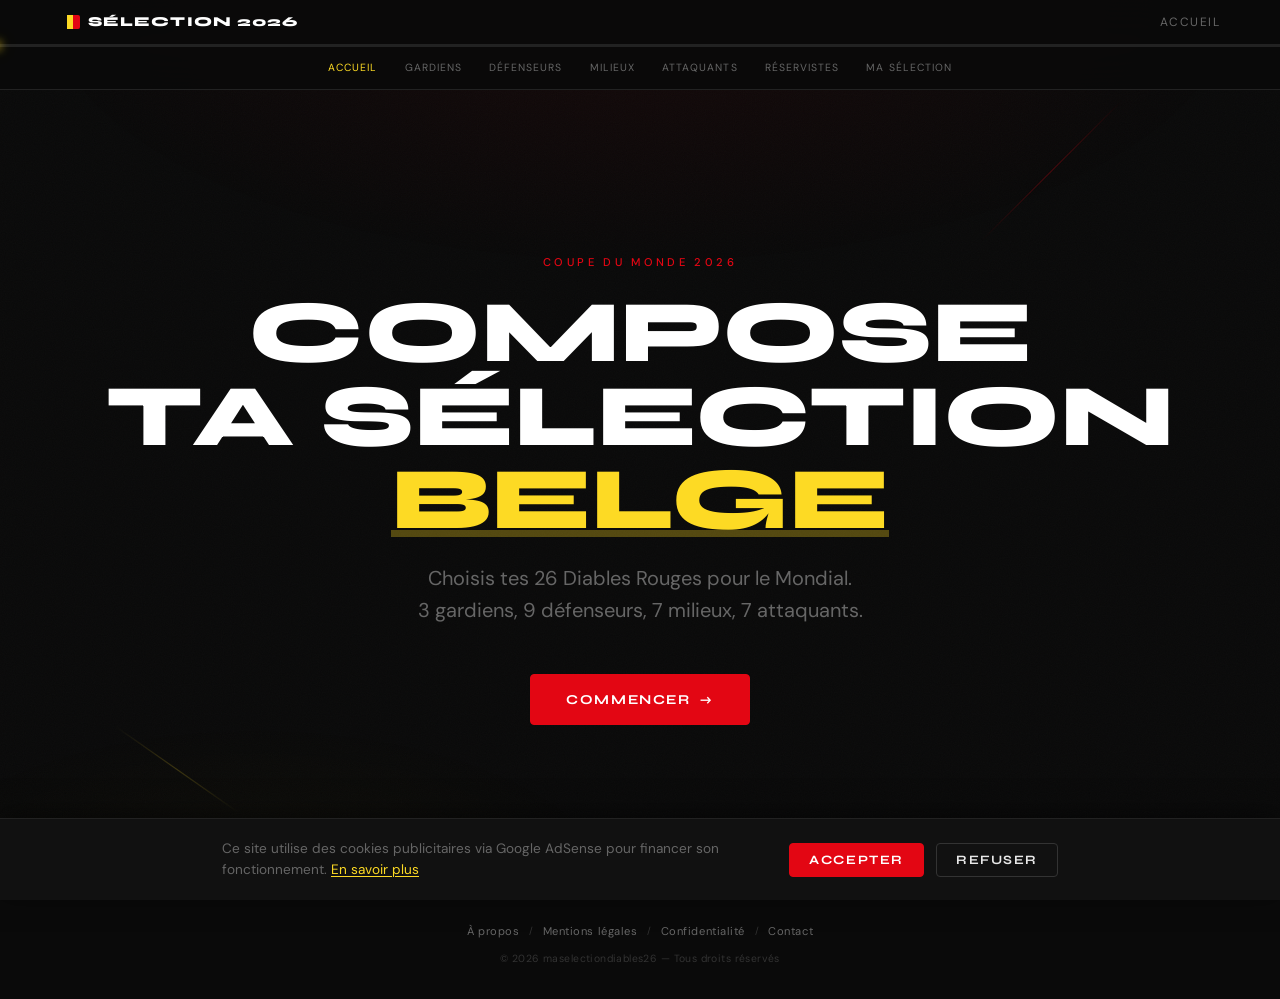
==== commit b80d405c: "Add ads.txt and hide empty ad placeholders for AdSense review - ads.txt with publisher ID ca-pub-119" ====
--- a/index.html
+++ b/index.html
@@ -98,7 +98,7 @@
       </button>
     </div>
     <!-- ═══ AD: LEADERBOARD ═══ -->
-    <div class="ad-slot ad-leaderboard" aria-hidden="true">ESPACE PUBLICITAIRE</div>
+    <div class="ad-slot ad-leaderboard" aria-hidden="true"></div>
   </section>
 
   <!-- ═══ STEPS CONTAINER (dynamically rendered) ═══ -->
--- a/css/style.min.css
+++ b/css/style.min.css
@@ -1 +1 @@
-:root{--noir:#0A0A0A;--noir-card:#111111;--noir-elevated:#181818;--rouge:#E30613;--rouge-dark:#B8050F;--jaune:#FDDA24;--jaune-dim:#C4A91C;--blanc:#FFFFFF;--blanc-casse:#E8E8E8;--gris:#666666;--gris-fonce:#333333;--gris-border:#222222;--font-display:'Syne',sans-serif;--font-body:'DM Sans',sans-serif;--ease-out-expo:cubic-bezier(0.16,1,0.3,1);--ease-out-back:cubic-bezier(0.34,1.56,0.64,1);--container-max:1200px;--card-radius:4px;--spacing-xs:0.5rem;--spacing-sm:0.75rem;--spacing-md:1.25rem;--spacing-lg:2rem;--spacing-xl:3rem;--spacing-2xl:5rem}*,*::before,*::after{margin:0;padding:0;box-sizing:border-box}html{font-size:16px;scroll-behavior:smooth;-webkit-font-smoothing:antialiased;-moz-osx-font-smoothing:grayscale}body{font-family:var(--font-body);background-color:var(--noir);color:var(--blanc-casse);min-height:100vh;overflow-x:hidden;line-height:1.5}body::before{content:'';position:fixed;top:0;left:0;width:100%;height:100%;background:radial-gradient(ellipse 80% 50% at 50% 0%,rgba(227,6,19,0.06) 0%,transparent 60%),radial-gradient(ellipse 60% 40% at 20% 100%,rgba(253,218,36,0.03) 0%,transparent 50%);pointer-events:none;z-index:0}body::after{content:'';position:fixed;top:0;left:0;width:100%;height:100%;opacity:0.025;background-image:url("data:image/svg+xml,%3Csvg viewBox='0 0 256 256' xmlns='http://www.w3.org/2000/svg'%3E%3Cfilter id='noise'%3E%3CfeTurbulence type='fractalNoise' baseFrequency='0.9' numOctaves='4' stitchTiles='stitch'/%3E%3C/filter%3E%3Crect width='100%25' height='100%25' filter='url(%23noise)'/%3E%3C/svg%3E");background-size:256px 256px;pointer-events:none;z-index:0}img{max-width:100%;display:block}button{font-family:var(--font-body);cursor:pointer;border:none;background:none;color:inherit}a{color:inherit;text-decoration:none}.ad-slot{display:flex;align-items:center;justify-content:center;background:#1a1a1a;border:1px dashed var(--gris-fonce);color:var(--gris);font-size:0.7rem;letter-spacing:0.15em;text-transform:uppercase;font-family:var(--font-body);position:relative;z-index:1}.ad-leaderboard{width:100%;max-width:728px;height:90px;margin:var(--spacing-lg) auto 0}.ad-rectangle{width:300px;height:250px;margin:var(--spacing-lg) auto}@media (max-width:768px){.ad-leaderboard{max-width:100%;height:60px}.ad-rectangle{width:100%;max-width:300px;height:250px}}.app-container{position:relative;z-index:1;min-height:100vh;display:flex;flex-direction:column}.container{width:100%;max-width:var(--container-max);margin:0 auto;padding:0 var(--spacing-md)}.site-header{position:sticky;top:0;z-index:100;background:rgba(10,10,10,0.92);backdrop-filter:blur(20px);-webkit-backdrop-filter:blur(20px);border-bottom:1px solid var(--gris-border)}.header-inner{display:flex;align-items:center;justify-content:space-between;padding:var(--spacing-sm) var(--spacing-md);max-width:var(--container-max);margin:0 auto}.header-logo{font-family:var(--font-display);font-weight:800;font-size:0.85rem;letter-spacing:0.08em;text-transform:uppercase;color:var(--blanc);display:flex;align-items:center;gap:0.5rem}.header-logo .flag{display:inline-flex;width:20px;height:14px;border-radius:2px;overflow:hidden;flex-shrink:0}.header-logo .flag span{flex:1}.header-logo .flag .f-black{background:#0A0A0A}.header-logo .flag .f-yellow{background:var(--jaune)}.header-logo .flag .f-red{background:var(--rouge)}.header-step-label{font-size:0.75rem;color:var(--gris);text-transform:uppercase;letter-spacing:0.12em}.progress-bar-container{width:100%;height:3px;background:var(--gris-border);position:relative}.progress-bar-fill{height:100%;background:linear-gradient(90deg,var(--rouge) 0%,var(--jaune) 100%);transition:width 0.6s var(--ease-out-expo);position:relative}.progress-bar-fill::after{content:'';position:absolute;right:0;top:-2px;width:7px;height:7px;background:var(--jaune);border-radius:50%;box-shadow:0 0 10px var(--jaune),0 0 20px rgba(253,218,36,0.3)}.progress-steps{display:flex;justify-content:center;gap:var(--spacing-xs);padding:var(--spacing-xs) var(--spacing-md);max-width:var(--container-max);margin:0 auto}.progress-step{font-size:0.65rem;text-transform:uppercase;letter-spacing:0.1em;color:var(--gris);padding:0.3rem 0.6rem;border-radius:2px;transition:all 0.3s ease;white-space:nowrap}.progress-step.active{color:var(--jaune)}.progress-step.completed{color:var(--blanc-casse)}.step-section{display:none;opacity:0;transform:translateY(20px);min-height:calc(100vh - 100px)}.step-section.active{display:flex;flex-direction:column;animation:stepIn 0.5s var(--ease-out-expo) forwards}.step-section.exiting{animation:stepOut 0.3s ease forwards}@keyframes stepIn{from{opacity:0;transform:translateY(30px)}to{opacity:1;transform:translateY(0)}}@keyframes stepOut{from{opacity:1;transform:translateY(0)}to{opacity:0;transform:translateY(-20px)}}.home-section{display:flex;flex-direction:column;align-items:center;justify-content:center;min-height:calc(100vh - 100px);text-align:center;padding:var(--spacing-2xl) var(--spacing-lg);position:relative;overflow:hidden}.home-section.active{display:flex}.home-section::before{content:'';position:absolute;top:10%;right:10%;width:200px;height:1px;background:linear-gradient(90deg,transparent,var(--rouge),transparent);transform:rotate(-45deg);opacity:0.3}.home-section::after{content:'';position:absolute;bottom:15%;left:8%;width:150px;height:1px;background:linear-gradient(90deg,transparent,var(--jaune),transparent);transform:rotate(35deg);opacity:0.2}.home-overline{font-family:var(--font-body);font-size:0.7rem;font-weight:500;text-transform:uppercase;letter-spacing:0.3em;color:var(--rouge);margin-bottom:var(--spacing-md);animation:fadeUp 0.6s var(--ease-out-expo) 0.1s both}.home-title{font-family:var(--font-display);font-weight:800;font-size:clamp(2rem,7.5vw,5.5rem);line-height:0.95;text-transform:uppercase;color:var(--blanc);margin-bottom:var(--spacing-md);animation:fadeUp 0.6s var(--ease-out-expo) 0.2s both;max-width:100%}.home-title .highlight{color:var(--jaune);position:relative;display:inline-block}.home-title .highlight::after{content:'';position:absolute;bottom:0.05em;left:0;width:100%;height:0.08em;background:var(--jaune);opacity:0.3}.home-subtitle{font-size:clamp(1rem,2.5vw,1.25rem);color:var(--gris);max-width:500px;margin-bottom:var(--spacing-xl);line-height:1.6;animation:fadeUp 0.6s var(--ease-out-expo) 0.35s both}.home-cta{animation:fadeUp 0.6s var(--ease-out-expo) 0.5s both}@keyframes fadeUp{from{opacity:0;transform:translateY(20px)}to{opacity:1;transform:translateY(0)}}.btn{display:inline-flex;align-items:center;gap:0.6rem;font-family:var(--font-display);font-weight:700;font-size:0.85rem;text-transform:uppercase;letter-spacing:0.12em;padding:1rem 2.2rem;border-radius:var(--card-radius);transition:all 0.3s var(--ease-out-expo);position:relative;overflow:hidden}.btn::before{content:'';position:absolute;inset:0;opacity:0;transition:opacity 0.3s ease}.btn-primary{background:var(--rouge);color:var(--blanc);border:1px solid var(--rouge)}.btn-primary::before{background:linear-gradient(135deg,var(--rouge) 0%,#ff1a2e 100%)}.btn-primary:hover:not(:disabled)::before{opacity:1}.btn-primary:hover:not(:disabled){transform:translateY(-2px);box-shadow:0 8px 30px rgba(227,6,19,0.35)}.btn-primary:active:not(:disabled){transform:translateY(0)}.btn-primary:disabled{opacity:0.25;cursor:not-allowed}.btn-secondary{background:transparent;color:var(--blanc-casse);border:1px solid var(--gris-fonce)}.btn-secondary:hover{border-color:var(--gris);background:rgba(255,255,255,0.03)}.btn-ghost{background:transparent;color:var(--gris);padding:0.75rem 1.2rem;font-size:0.75rem}.btn-ghost:hover{color:var(--blanc-casse)}.btn span{position:relative;z-index:1}.btn .arrow{transition:transform 0.3s var(--ease-out-expo);position:relative;z-index:1}.btn:hover:not(:disabled) .arrow{transform:translateX(4px)}.step-header{text-align:center;padding:var(--spacing-xl) var(--spacing-md) var(--spacing-lg)}.step-position-label{font-family:var(--font-body);font-size:0.65rem;font-weight:500;text-transform:uppercase;letter-spacing:0.35em;color:var(--rouge);margin-bottom:var(--spacing-xs)}.step-title{font-family:var(--font-display);font-weight:800;font-size:clamp(1.8rem,5vw,3rem);text-transform:uppercase;color:var(--blanc);line-height:1;margin-bottom:var(--spacing-sm)}.step-counter{font-family:var(--font-display);font-weight:700;font-size:0.9rem;color:var(--gris);display:flex;align-items:center;justify-content:center;gap:0.5rem}.step-counter .count-current{color:var(--jaune);font-size:1.2rem;min-width:1.5ch;text-align:right}.step-counter .count-sep{color:var(--gris-fonce)}.step-counter .count-total{min-width:1.5ch;text-align:left}.step-counter-full{transition:color 0.3s ease}.step-counter-full.complete{color:var(--jaune)}.cards-grid{display:grid;grid-template-columns:repeat(auto-fill,minmax(150px,1fr));gap:var(--spacing-sm);padding:0 var(--spacing-md);max-width:var(--container-max);margin:0 auto;width:100%}@media (min-width:768px){.cards-grid{grid-template-columns:repeat(auto-fill,minmax(170px,1fr));gap:var(--spacing-md)}}@media (min-width:1024px){.cards-grid{grid-template-columns:repeat(4,1fr)}}.player-card{position:relative;background:var(--noir-card);border:1px solid var(--gris-border);border-radius:var(--card-radius);padding:var(--spacing-md) var(--spacing-sm) var(--spacing-sm);text-align:center;cursor:pointer;transition:all 0.35s var(--ease-out-expo);user-select:none;-webkit-tap-highlight-color:transparent;outline:none}.player-card::before{content:'';position:absolute;inset:-1px;border-radius:var(--card-radius);padding:1px;background:linear-gradient(135deg,var(--jaune),var(--rouge));-webkit-mask:linear-gradient(#fff 0 0) content-box,linear-gradient(#fff 0 0);mask:linear-gradient(#fff 0 0) content-box,linear-gradient(#fff 0 0);-webkit-mask-composite:xor;mask-composite:exclude;opacity:0;transition:opacity 0.35s ease}.player-card:hover:not(.disabled){transform:translateY(-4px);border-color:var(--gris-fonce);box-shadow:0 10px 40px rgba(0,0,0,0.4),0 0 0 1px rgba(255,255,255,0.04)}.player-card:hover:not(.disabled)::before{opacity:0.4}.player-card.selected{background:var(--noir-elevated);border-color:var(--jaune);box-shadow:0 0 20px rgba(253,218,36,0.12),0 8px 30px rgba(0,0,0,0.3)}.player-card.selected::before{opacity:1}.player-card.disabled{opacity:0.25;cursor:not-allowed;transform:none;filter:grayscale(0.6)}.player-card.disabled:hover{transform:none;border-color:var(--gris-border)}.card-check{position:absolute;top:8px;right:8px;width:22px;height:22px;border-radius:50%;background:var(--jaune);display:flex;align-items:center;justify-content:center;opacity:0;transform:scale(0.5);transition:all 0.3s var(--ease-out-back);z-index:2}.player-card.selected .card-check{opacity:1;transform:scale(1)}.card-check svg{width:12px;height:12px;stroke:var(--noir);stroke-width:3;fill:none}.player-avatar{width:72px;height:72px;border-radius:50%;margin:0 auto var(--spacing-sm);position:relative;overflow:hidden;background:var(--noir);border:2px solid var(--gris-border);transition:border-color 0.35s ease}.player-card.selected .player-avatar{border-color:var(--jaune)}.player-avatar img{width:100%;height:100%;object-fit:cover}.player-initials{width:100%;height:100%;display:flex;align-items:center;justify-content:center;font-family:var(--font-display);font-weight:800;font-size:1.3rem;color:var(--blanc);background:linear-gradient(135deg,var(--gris-fonce) 0%,var(--noir) 100%);position:relative}.player-initials::before{content:'';position:absolute;bottom:0;left:0;width:100%;height:30%;background:linear-gradient(0deg,var(--rouge),transparent);opacity:0.4}.player-name{font-family:var(--font-display);font-weight:700;font-size:0.85rem;color:var(--blanc);margin-bottom:0.2rem;line-height:1.2;text-transform:uppercase;letter-spacing:0.02em}.player-club{font-size:0.7rem;color:var(--gris);letter-spacing:0.02em;line-height:1.3}.step-nav{display:flex;justify-content:center;align-items:center;gap:var(--spacing-md);padding:var(--spacing-xl) var(--spacing-md) var(--spacing-2xl);max-width:var(--container-max);margin:0 auto;width:100%}.recap-section{padding:var(--spacing-xl) var(--spacing-md) var(--spacing-2xl)}.recap-section.active{display:flex;flex-direction:column}.recap-header{text-align:center;margin-bottom:var(--spacing-xl)}.recap-overline{font-size:0.65rem;font-weight:500;text-transform:uppercase;letter-spacing:0.35em;color:var(--rouge);margin-bottom:var(--spacing-xs)}.recap-title{font-family:var(--font-display);font-weight:800;font-size:clamp(2rem,6vw,3.5rem);text-transform:uppercase;color:var(--blanc);line-height:0.95;margin-bottom:var(--spacing-sm)}.recap-subtitle{font-size:0.9rem;color:var(--gris)}.recap-group{margin-bottom:var(--spacing-xl);max-width:var(--container-max);margin-left:auto;margin-right:auto;width:100%}.recap-group-header{display:flex;align-items:center;gap:var(--spacing-sm);margin-bottom:var(--spacing-md);padding:0 var(--spacing-md)}.recap-group-line{flex:1;height:1px;background:var(--gris-border)}.recap-group-label{font-family:var(--font-display);font-weight:700;font-size:0.75rem;text-transform:uppercase;letter-spacing:0.2em;color:var(--jaune);white-space:nowrap}.recap-group-count{font-size:0.7rem;color:var(--gris);letter-spacing:0.1em}.recap-grid{display:grid;grid-template-columns:repeat(auto-fill,minmax(140px,1fr));gap:var(--spacing-sm);padding:0 var(--spacing-md)}@media (min-width:768px){.recap-grid{grid-template-columns:repeat(auto-fill,minmax(160px,1fr))}}.recap-card{background:var(--noir-card);border:1px solid var(--gris-border);border-radius:var(--card-radius);padding:var(--spacing-sm);text-align:center;position:relative;overflow:hidden}.recap-card::after{content:'';position:absolute;top:0;left:0;width:100%;height:2px;background:linear-gradient(90deg,var(--rouge),var(--jaune))}.recap-card .player-avatar{width:56px;height:56px;margin-bottom:var(--spacing-xs)}.recap-card .player-name{font-size:0.75rem}.recap-card .player-club{font-size:0.65rem}.reserves-group{margin-bottom:var(--spacing-xl);max-width:var(--container-max);margin-left:auto;margin-right:auto;width:100%}.reserves-group-header{display:flex;align-items:center;gap:var(--spacing-sm);padding:0 var(--spacing-md) var(--spacing-sm)}.reserves-group-label{font-family:var(--font-display);font-weight:700;font-size:0.8rem;text-transform:uppercase;letter-spacing:0.15em;color:var(--blanc)}.reserves-group-status{font-family:var(--font-display);font-weight:700;font-size:0.75rem;color:var(--gris);transition:color 0.3s ease}.reserves-group-status.done{color:var(--jaune)}.recap-group--reserves{margin-top:var(--spacing-lg);padding-top:var(--spacing-lg);border-top:1px dashed var(--gris-fonce)}.reserves-label{color:var(--gris) !important;font-style:italic}.reserves-note{text-align:center;font-size:0.75rem;color:var(--gris);margin-bottom:var(--spacing-md);font-style:italic}.recap-card--reserve{opacity:0.7;border-style:dashed;position:relative}.recap-card--reserve::after{background:linear-gradient(90deg,var(--gris-fonce),var(--gris)) !important}.reserve-pos-badge{display:inline-block;margin-top:0.3rem;padding:0.15rem 0.4rem;font-size:0.55rem;font-weight:700;letter-spacing:0.1em;text-transform:uppercase;color:var(--noir);background:var(--gris);border-radius:2px}.share-section{text-align:center;padding:var(--spacing-xl) var(--spacing-md);border-top:1px solid var(--gris-border);max-width:600px;margin:0 auto;width:100%}.share-title{font-family:var(--font-display);font-weight:700;font-size:1rem;text-transform:uppercase;letter-spacing:0.1em;color:var(--blanc);margin-bottom:var(--spacing-md)}.share-buttons{display:flex;flex-wrap:wrap;justify-content:center;gap:var(--spacing-sm);margin-bottom:var(--spacing-lg)}.share-btn{display:inline-flex;align-items:center;gap:0.5rem;padding:0.7rem 1.2rem;border-radius:var(--card-radius);font-size:0.75rem;font-weight:600;letter-spacing:0.04em;transition:all 0.3s ease;border:1px solid var(--gris-border);background:var(--noir-card);color:var(--blanc-casse)}.share-btn:hover{transform:translateY(-2px);box-shadow:0 6px 20px rgba(0,0,0,0.3)}.share-btn.twitter:hover{border-color:#1DA1F2;color:#1DA1F2}.share-btn.facebook:hover{border-color:#4267B2;color:#4267B2}.share-btn.whatsapp:hover{border-color:#25D366;color:#25D366}.share-btn.copy:hover{border-color:var(--jaune);color:var(--jaune)}.share-btn svg{width:16px;height:16px;flex-shrink:0}.share-btn .copied-text{display:none}.share-btn.copied .default-text{display:none}.share-btn.copied .copied-text{display:inline}.share-btn.preview{background:rgba(253,218,36,0.1);border-color:var(--jaune);color:var(--jaune)}.share-btn.preview:hover{background:rgba(253,218,36,0.2)}.preview-overlay{position:fixed;inset:0;z-index:10000;background:rgba(0,0,0,0.85);display:flex;align-items:center;justify-content:center;padding:1rem;opacity:0;transition:opacity 0.3s ease;overflow-y:auto;-webkit-overflow-scrolling:touch}.preview-overlay.visible{opacity:1}.preview-card{background:#0A0A0A;border:1px solid var(--gris-border);border-radius:12px;width:100%;max-width:520px;padding:1.5rem;position:relative;box-shadow:0 24px 80px rgba(0,0,0,0.6)}.preview-close{position:absolute;top:0.75rem;right:0.75rem;background:none;border:none;color:var(--gris);font-size:1.5rem;cursor:pointer;line-height:1;padding:0.25rem;transition:color 0.2s;z-index:1}.preview-close:hover{color:var(--blanc)}.preview-header{text-align:center;margin-bottom:1.2rem;padding-bottom:1rem;border-bottom:1px solid var(--gris-border)}.preview-flag{display:inline-flex;gap:0;margin-bottom:0.5rem;border-radius:3px;overflow:hidden}.preview-flag span{width:10px;height:16px}.pf-black{background:#0A0A0A;border:1px solid #333;border-right:none}.pf-yellow{background:#FDDA24}.pf-red{background:#E30613}.preview-overline{font-family:var(--font-display);font-size:0.6rem;text-transform:uppercase;letter-spacing:0.2em;color:var(--rouge);margin-bottom:0.25rem}.preview-title{font-family:var(--font-display);font-size:1.3rem;font-weight:800;color:var(--blanc);text-transform:uppercase;line-height:1.1}.preview-highlight{color:var(--jaune)}.preview-group{margin-bottom:0.8rem}.preview-group-label{font-family:var(--font-display);font-size:0.65rem;font-weight:700;text-transform:uppercase;letter-spacing:0.15em;color:var(--gris);margin-bottom:0.4rem;display:flex;align-items:center;gap:0.4rem}.preview-group-label::before,.preview-group-label::after{content:'';flex:1;height:1px;background:var(--gris-border)}.preview-group-count{color:var(--jaune);font-size:0.6rem}.preview-players{display:flex;flex-wrap:wrap;gap:0.35rem}.preview-player{display:flex;align-items:center;gap:0.3rem;background:#141414;border:1px solid #222;border-radius:6px;padding:0.25rem 0.5rem 0.25rem 0.25rem}.preview-avatar{width:26px;height:26px;border-radius:50%;background:#222;display:flex;align-items:center;justify-content:center;overflow:hidden;flex-shrink:0}.preview-avatar--reserve{border:1px dashed var(--gris)}.preview-initials{font-family:var(--font-display);font-size:0.5rem;font-weight:700;color:var(--gris);text-transform:uppercase}.preview-img{width:100%;height:100%;object-fit:cover}.preview-name{font-family:var(--font-body);font-size:0.65rem;font-weight:600;color:var(--blanc);white-space:nowrap}.preview-group--reserves{opacity:0.7}.preview-footer{text-align:right;margin-top:1rem;padding-top:0.75rem;border-top:1px solid var(--gris-border);font-family:var(--font-display);font-size:0.55rem;letter-spacing:0.1em;color:var(--gris);text-transform:uppercase}@media (max-width:480px){.preview-card{padding:1rem;max-width:100%}.preview-title{font-size:1.1rem}.preview-name{font-size:0.58rem}.preview-player{padding:0.2rem 0.4rem 0.2rem 0.2rem}.preview-avatar{width:22px;height:22px}}.recap-actions{display:flex;justify-content:center;gap:var(--spacing-md);padding:var(--spacing-lg) 0}.site-footer{text-align:center;padding:var(--spacing-lg) var(--spacing-md);border-top:1px solid var(--gris-border);position:relative;z-index:1}.footer-links{display:flex;justify-content:center;align-items:center;gap:0.6rem;margin-bottom:var(--spacing-sm)}.footer-links a{font-size:0.7rem;color:var(--gris);letter-spacing:0.05em;transition:color 0.2s ease}.footer-links a:hover,.footer-links a[aria-current="page"]{color:var(--blanc-casse)}.footer-sep{color:var(--gris-fonce);font-size:0.6rem}.footer-copy{font-size:0.65rem;color:var(--gris-fonce);letter-spacing:0.04em}.site-header--legal{position:relative}.site-header--legal .header-inner{padding:var(--spacing-md)}.header-back{white-space:nowrap}.legal-page{flex:1;display:flex;justify-content:center;padding:var(--spacing-2xl) var(--spacing-md);position:relative;z-index:1}.legal-container{max-width:680px;width:100%}.legal-overline{font-size:0.65rem;font-weight:500;text-transform:uppercase;letter-spacing:0.35em;color:var(--rouge);margin-bottom:var(--spacing-xs)}.legal-title{font-family:var(--font-display);font-weight:800;font-size:clamp(2rem,5vw,3rem);text-transform:uppercase;color:var(--blanc);line-height:1;margin-bottom:var(--spacing-sm)}.legal-updated{font-size:0.75rem;color:var(--gris);margin-bottom:var(--spacing-lg)}.legal-content{line-height:1.8;color:var(--blanc-casse);font-size:0.95rem}.legal-content p{margin-bottom:var(--spacing-md)}.legal-content h2{font-family:var(--font-display);font-weight:700;font-size:1rem;text-transform:uppercase;letter-spacing:0.08em;color:var(--blanc);margin-top:var(--spacing-xl);margin-bottom:var(--spacing-sm)}.legal-content h2:first-child{margin-top:0}.legal-content a{color:var(--jaune);text-decoration:underline;text-underline-offset:3px;text-decoration-color:rgba(253,218,36,0.3);transition:text-decoration-color 0.2s ease}.legal-content a:hover{text-decoration-color:var(--jaune)}.legal-content strong{color:var(--blanc)}.legal-content em{color:var(--jaune);font-style:italic}.contact-card{background:var(--noir-card);border:1px solid var(--gris-border);border-radius:var(--card-radius);padding:var(--spacing-lg);text-align:center;margin:var(--spacing-xl) 0;position:relative;overflow:hidden}.contact-card::before{content:'';position:absolute;top:0;left:0;width:100%;height:2px;background:linear-gradient(90deg,var(--rouge),var(--jaune))}.contact-label{font-size:0.7rem;text-transform:uppercase;letter-spacing:0.2em;color:var(--gris);margin-bottom:var(--spacing-sm)}.contact-email{font-family:var(--font-display);font-weight:700;font-size:clamp(1rem,3vw,1.3rem);color:var(--jaune);text-decoration:none;letter-spacing:0.02em;transition:color 0.2s ease}.contact-email:hover{color:var(--blanc)}.contact-note{font-size:0.85rem;color:var(--gris);font-style:italic}@media (max-width:480px){.header-back{display:none}.legal-page{padding:var(--spacing-xl) var(--spacing-md)}}.cookie-banner{position:fixed;bottom:0;left:0;right:0;z-index:9999;background:var(--noir-card);border-top:1px solid var(--gris-border);box-shadow:0 -4px 24px rgba(0,0,0,0.5)}.cookie-inner{max-width:900px;margin:0 auto;padding:var(--spacing-md) var(--spacing-lg);display:flex;align-items:center;gap:var(--spacing-md);flex-wrap:wrap}.cookie-text{flex:1;font-size:0.85rem;color:var(--gris);line-height:1.5;min-width:200px}.cookie-text a{color:var(--jaune);text-decoration:underline;text-underline-offset:2px}.cookie-actions{display:flex;gap:var(--spacing-sm);flex-shrink:0}.cookie-actions .btn{padding:0.5rem 1.2rem;font-size:0.8rem;white-space:nowrap}@media (max-width:480px){.cookie-inner{flex-direction:column;text-align:center;padding:var(--spacing-md)}.cookie-actions{width:100%;justify-content:center}}.player-card{opacity:0;animation:cardReveal 0.4s var(--ease-out-expo) forwards}@keyframes cardReveal{from{opacity:0;transform:translateY(16px) scale(0.97)}to{opacity:1;transform:translateY(0) scale(1)}}.player-card.disabled{animation:none;opacity:0.25}.viewing-badge{display:inline-flex;align-items:center;gap:0.4rem;padding:0.4rem 0.8rem;background:rgba(253,218,36,0.1);border:1px solid rgba(253,218,36,0.2);border-radius:var(--card-radius);font-size:0.7rem;color:var(--jaune);text-transform:uppercase;letter-spacing:0.1em;margin-bottom:var(--spacing-md)}@media (max-width:480px){.cards-grid{grid-template-columns:repeat(2,1fr);gap:var(--spacing-xs);padding:0 var(--spacing-sm)}.player-card{padding:var(--spacing-sm) var(--spacing-xs) var(--spacing-xs)}.player-avatar{width:58px;height:58px}.player-name{font-size:0.75rem}.player-club{font-size:0.62rem}.step-nav{flex-direction:column;gap:var(--spacing-sm)}.step-nav .btn{width:100%;justify-content:center}.recap-grid{grid-template-columns:repeat(3,1fr);gap:var(--spacing-xs);padding:0 var(--spacing-sm)}.progress-steps{display:none}.share-buttons{flex-direction:column;align-items:stretch}.share-btn{justify-content:center}}@media (min-width:481px) and (max-width:768px){.cards-grid{grid-template-columns:repeat(3,1fr)}.recap-grid{grid-template-columns:repeat(3,1fr)}}.player-card:focus-visible{outline:2px solid var(--jaune);outline-offset:2px}.btn:focus-visible{outline:2px solid var(--jaune);outline-offset:2px}.share-btn:focus-visible{outline:2px solid var(--jaune);outline-offset:2px}@keyframes selectPulse{0%{box-shadow:0 0 0 0 rgba(253,218,36,0.4)}70%{box-shadow:0 0 0 12px rgba(253,218,36,0)}100%{box-shadow:0 0 0 0 rgba(253,218,36,0)}}.player-card.just-selected{animation:selectPulse 0.5s ease-out}.step-content{flex:1}.sr-only{position:absolute;width:1px;height:1px;padding:0;margin:-1px;overflow:hidden;clip:rect(0,0,0,0);white-space:nowrap;border:0}+:root{--noir:#0A0A0A;--noir-card:#111111;--noir-elevated:#181818;--rouge:#E30613;--rouge-dark:#B8050F;--jaune:#FDDA24;--jaune-dim:#C4A91C;--blanc:#FFFFFF;--blanc-casse:#E8E8E8;--gris:#666666;--gris-fonce:#333333;--gris-border:#222222;--font-display:'Syne',sans-serif;--font-body:'DM Sans',sans-serif;--ease-out-expo:cubic-bezier(0.16,1,0.3,1);--ease-out-back:cubic-bezier(0.34,1.56,0.64,1);--container-max:1200px;--card-radius:4px;--spacing-xs:0.5rem;--spacing-sm:0.75rem;--spacing-md:1.25rem;--spacing-lg:2rem;--spacing-xl:3rem;--spacing-2xl:5rem}*,*::before,*::after{margin:0;padding:0;box-sizing:border-box}html{font-size:16px;scroll-behavior:smooth;-webkit-font-smoothing:antialiased;-moz-osx-font-smoothing:grayscale}body{font-family:var(--font-body);background-color:var(--noir);color:var(--blanc-casse);min-height:100vh;overflow-x:hidden;line-height:1.5}body::before{content:'';position:fixed;top:0;left:0;width:100%;height:100%;background:radial-gradient(ellipse 80% 50% at 50% 0%,rgba(227,6,19,0.06) 0%,transparent 60%),radial-gradient(ellipse 60% 40% at 20% 100%,rgba(253,218,36,0.03) 0%,transparent 50%);pointer-events:none;z-index:0}body::after{content:'';position:fixed;top:0;left:0;width:100%;height:100%;opacity:0.025;background-image:url("data:image/svg+xml,%3Csvg viewBox='0 0 256 256' xmlns='http://www.w3.org/2000/svg'%3E%3Cfilter id='noise'%3E%3CfeTurbulence type='fractalNoise' baseFrequency='0.9' numOctaves='4' stitchTiles='stitch'/%3E%3C/filter%3E%3Crect width='100%25' height='100%25' filter='url(%23noise)'/%3E%3C/svg%3E");background-size:256px 256px;pointer-events:none;z-index:0}img{max-width:100%;display:block}button{font-family:var(--font-body);cursor:pointer;border:none;background:none;color:inherit}a{color:inherit;text-decoration:none}.ad-slot{display:none;align-items:center;justify-content:center;background:transparent;border:none;color:var(--gris);font-size:0.7rem;letter-spacing:0.15em;text-transform:uppercase;font-family:var(--font-body);position:relative;z-index:1}.ad-leaderboard{width:100%;max-width:728px;height:90px;margin:var(--spacing-lg) auto 0}.ad-rectangle{width:300px;height:250px;margin:var(--spacing-lg) auto}@media (max-width:768px){.ad-leaderboard{max-width:100%;height:60px}.ad-rectangle{width:100%;max-width:300px;height:250px}}.app-container{position:relative;z-index:1;min-height:100vh;display:flex;flex-direction:column}.container{width:100%;max-width:var(--container-max);margin:0 auto;padding:0 var(--spacing-md)}.site-header{position:sticky;top:0;z-index:100;background:rgba(10,10,10,0.92);backdrop-filter:blur(20px);-webkit-backdrop-filter:blur(20px);border-bottom:1px solid var(--gris-border)}.header-inner{display:flex;align-items:center;justify-content:space-between;padding:var(--spacing-sm) var(--spacing-md);max-width:var(--container-max);margin:0 auto}.header-logo{font-family:var(--font-display);font-weight:800;font-size:0.85rem;letter-spacing:0.08em;text-transform:uppercase;color:var(--blanc);display:flex;align-items:center;gap:0.5rem}.header-logo .flag{display:inline-flex;width:20px;height:14px;border-radius:2px;overflow:hidden;flex-shrink:0}.header-logo .flag span{flex:1}.header-logo .flag .f-black{background:#0A0A0A}.header-logo .flag .f-yellow{background:var(--jaune)}.header-logo .flag .f-red{background:var(--rouge)}.header-step-label{font-size:0.75rem;color:var(--gris);text-transform:uppercase;letter-spacing:0.12em}.progress-bar-container{width:100%;height:3px;background:var(--gris-border);position:relative}.progress-bar-fill{height:100%;background:linear-gradient(90deg,var(--rouge) 0%,var(--jaune) 100%);transition:width 0.6s var(--ease-out-expo);position:relative}.progress-bar-fill::after{content:'';position:absolute;right:0;top:-2px;width:7px;height:7px;background:var(--jaune);border-radius:50%;box-shadow:0 0 10px var(--jaune),0 0 20px rgba(253,218,36,0.3)}.progress-steps{display:flex;justify-content:center;gap:var(--spacing-xs);padding:var(--spacing-xs) var(--spacing-md);max-width:var(--container-max);margin:0 auto}.progress-step{font-size:0.65rem;text-transform:uppercase;letter-spacing:0.1em;color:var(--gris);padding:0.3rem 0.6rem;border-radius:2px;transition:all 0.3s ease;white-space:nowrap}.progress-step.active{color:var(--jaune)}.progress-step.completed{color:var(--blanc-casse)}.step-section{display:none;opacity:0;transform:translateY(20px);min-height:calc(100vh - 100px)}.step-section.active{display:flex;flex-direction:column;animation:stepIn 0.5s var(--ease-out-expo) forwards}.step-section.exiting{animation:stepOut 0.3s ease forwards}@keyframes stepIn{from{opacity:0;transform:translateY(30px)}to{opacity:1;transform:translateY(0)}}@keyframes stepOut{from{opacity:1;transform:translateY(0)}to{opacity:0;transform:translateY(-20px)}}.home-section{display:flex;flex-direction:column;align-items:center;justify-content:center;min-height:calc(100vh - 100px);text-align:center;padding:var(--spacing-2xl) var(--spacing-lg);position:relative;overflow:hidden}.home-section.active{display:flex}.home-section::before{content:'';position:absolute;top:10%;right:10%;width:200px;height:1px;background:linear-gradient(90deg,transparent,var(--rouge),transparent);transform:rotate(-45deg);opacity:0.3}.home-section::after{content:'';position:absolute;bottom:15%;left:8%;width:150px;height:1px;background:linear-gradient(90deg,transparent,var(--jaune),transparent);transform:rotate(35deg);opacity:0.2}.home-overline{font-family:var(--font-body);font-size:0.7rem;font-weight:500;text-transform:uppercase;letter-spacing:0.3em;color:var(--rouge);margin-bottom:var(--spacing-md);animation:fadeUp 0.6s var(--ease-out-expo) 0.1s both}.home-title{font-family:var(--font-display);font-weight:800;font-size:clamp(2rem,7.5vw,5.5rem);line-height:0.95;text-transform:uppercase;color:var(--blanc);margin-bottom:var(--spacing-md);animation:fadeUp 0.6s var(--ease-out-expo) 0.2s both;max-width:100%}.home-title .highlight{color:var(--jaune);position:relative;display:inline-block}.home-title .highlight::after{content:'';position:absolute;bottom:0.05em;left:0;width:100%;height:0.08em;background:var(--jaune);opacity:0.3}.home-subtitle{font-size:clamp(1rem,2.5vw,1.25rem);color:var(--gris);max-width:500px;margin-bottom:var(--spacing-xl);line-height:1.6;animation:fadeUp 0.6s var(--ease-out-expo) 0.35s both}.home-cta{animation:fadeUp 0.6s var(--ease-out-expo) 0.5s both}@keyframes fadeUp{from{opacity:0;transform:translateY(20px)}to{opacity:1;transform:translateY(0)}}.btn{display:inline-flex;align-items:center;gap:0.6rem;font-family:var(--font-display);font-weight:700;font-size:0.85rem;text-transform:uppercase;letter-spacing:0.12em;padding:1rem 2.2rem;border-radius:var(--card-radius);transition:all 0.3s var(--ease-out-expo);position:relative;overflow:hidden}.btn::before{content:'';position:absolute;inset:0;opacity:0;transition:opacity 0.3s ease}.btn-primary{background:var(--rouge);color:var(--blanc);border:1px solid var(--rouge)}.btn-primary::before{background:linear-gradient(135deg,var(--rouge) 0%,#ff1a2e 100%)}.btn-primary:hover:not(:disabled)::before{opacity:1}.btn-primary:hover:not(:disabled){transform:translateY(-2px);box-shadow:0 8px 30px rgba(227,6,19,0.35)}.btn-primary:active:not(:disabled){transform:translateY(0)}.btn-primary:disabled{opacity:0.25;cursor:not-allowed}.btn-secondary{background:transparent;color:var(--blanc-casse);border:1px solid var(--gris-fonce)}.btn-secondary:hover{border-color:var(--gris);background:rgba(255,255,255,0.03)}.btn-ghost{background:transparent;color:var(--gris);padding:0.75rem 1.2rem;font-size:0.75rem}.btn-ghost:hover{color:var(--blanc-casse)}.btn span{position:relative;z-index:1}.btn .arrow{transition:transform 0.3s var(--ease-out-expo);position:relative;z-index:1}.btn:hover:not(:disabled) .arrow{transform:translateX(4px)}.step-header{text-align:center;padding:var(--spacing-xl) var(--spacing-md) var(--spacing-lg)}.step-position-label{font-family:var(--font-body);font-size:0.65rem;font-weight:500;text-transform:uppercase;letter-spacing:0.35em;color:var(--rouge);margin-bottom:var(--spacing-xs)}.step-title{font-family:var(--font-display);font-weight:800;font-size:clamp(1.8rem,5vw,3rem);text-transform:uppercase;color:var(--blanc);line-height:1;margin-bottom:var(--spacing-sm)}.step-counter{font-family:var(--font-display);font-weight:700;font-size:0.9rem;color:var(--gris);display:flex;align-items:center;justify-content:center;gap:0.5rem}.step-counter .count-current{color:var(--jaune);font-size:1.2rem;min-width:1.5ch;text-align:right}.step-counter .count-sep{color:var(--gris-fonce)}.step-counter .count-total{min-width:1.5ch;text-align:left}.step-counter-full{transition:color 0.3s ease}.step-counter-full.complete{color:var(--jaune)}.cards-grid{display:grid;grid-template-columns:repeat(auto-fill,minmax(150px,1fr));gap:var(--spacing-sm);padding:0 var(--spacing-md);max-width:var(--container-max);margin:0 auto;width:100%}@media (min-width:768px){.cards-grid{grid-template-columns:repeat(auto-fill,minmax(170px,1fr));gap:var(--spacing-md)}}@media (min-width:1024px){.cards-grid{grid-template-columns:repeat(4,1fr)}}.player-card{position:relative;background:var(--noir-card);border:1px solid var(--gris-border);border-radius:var(--card-radius);padding:var(--spacing-md) var(--spacing-sm) var(--spacing-sm);text-align:center;cursor:pointer;transition:all 0.35s var(--ease-out-expo);user-select:none;-webkit-tap-highlight-color:transparent;outline:none}.player-card::before{content:'';position:absolute;inset:-1px;border-radius:var(--card-radius);padding:1px;background:linear-gradient(135deg,var(--jaune),var(--rouge));-webkit-mask:linear-gradient(#fff 0 0) content-box,linear-gradient(#fff 0 0);mask:linear-gradient(#fff 0 0) content-box,linear-gradient(#fff 0 0);-webkit-mask-composite:xor;mask-composite:exclude;opacity:0;transition:opacity 0.35s ease}.player-card:hover:not(.disabled){transform:translateY(-4px);border-color:var(--gris-fonce);box-shadow:0 10px 40px rgba(0,0,0,0.4),0 0 0 1px rgba(255,255,255,0.04)}.player-card:hover:not(.disabled)::before{opacity:0.4}.player-card.selected{background:var(--noir-elevated);border-color:var(--jaune);box-shadow:0 0 20px rgba(253,218,36,0.12),0 8px 30px rgba(0,0,0,0.3)}.player-card.selected::before{opacity:1}.player-card.disabled{opacity:0.25;cursor:not-allowed;transform:none;filter:grayscale(0.6)}.player-card.disabled:hover{transform:none;border-color:var(--gris-border)}.card-check{position:absolute;top:8px;right:8px;width:22px;height:22px;border-radius:50%;background:var(--jaune);display:flex;align-items:center;justify-content:center;opacity:0;transform:scale(0.5);transition:all 0.3s var(--ease-out-back);z-index:2}.player-card.selected .card-check{opacity:1;transform:scale(1)}.card-check svg{width:12px;height:12px;stroke:var(--noir);stroke-width:3;fill:none}.player-avatar{width:72px;height:72px;border-radius:50%;margin:0 auto var(--spacing-sm);position:relative;overflow:hidden;background:var(--noir);border:2px solid var(--gris-border);transition:border-color 0.35s ease}.player-card.selected .player-avatar{border-color:var(--jaune)}.player-avatar img{width:100%;height:100%;object-fit:cover}.player-initials{width:100%;height:100%;display:flex;align-items:center;justify-content:center;font-family:var(--font-display);font-weight:800;font-size:1.3rem;color:var(--blanc);background:linear-gradient(135deg,var(--gris-fonce) 0%,var(--noir) 100%);position:relative}.player-initials::before{content:'';position:absolute;bottom:0;left:0;width:100%;height:30%;background:linear-gradient(0deg,var(--rouge),transparent);opacity:0.4}.player-name{font-family:var(--font-display);font-weight:700;font-size:0.85rem;color:var(--blanc);margin-bottom:0.2rem;line-height:1.2;text-transform:uppercase;letter-spacing:0.02em}.player-club{font-size:0.7rem;color:var(--gris);letter-spacing:0.02em;line-height:1.3}.step-nav{display:flex;justify-content:center;align-items:center;gap:var(--spacing-md);padding:var(--spacing-xl) var(--spacing-md) var(--spacing-2xl);max-width:var(--container-max);margin:0 auto;width:100%}.recap-section{padding:var(--spacing-xl) var(--spacing-md) var(--spacing-2xl)}.recap-section.active{display:flex;flex-direction:column}.recap-header{text-align:center;margin-bottom:var(--spacing-xl)}.recap-overline{font-size:0.65rem;font-weight:500;text-transform:uppercase;letter-spacing:0.35em;color:var(--rouge);margin-bottom:var(--spacing-xs)}.recap-title{font-family:var(--font-display);font-weight:800;font-size:clamp(2rem,6vw,3.5rem);text-transform:uppercase;color:var(--blanc);line-height:0.95;margin-bottom:var(--spacing-sm)}.recap-subtitle{font-size:0.9rem;color:var(--gris)}.recap-group{margin-bottom:var(--spacing-xl);max-width:var(--container-max);margin-left:auto;margin-right:auto;width:100%}.recap-group-header{display:flex;align-items:center;gap:var(--spacing-sm);margin-bottom:var(--spacing-md);padding:0 var(--spacing-md)}.recap-group-line{flex:1;height:1px;background:var(--gris-border)}.recap-group-label{font-family:var(--font-display);font-weight:700;font-size:0.75rem;text-transform:uppercase;letter-spacing:0.2em;color:var(--jaune);white-space:nowrap}.recap-group-count{font-size:0.7rem;color:var(--gris);letter-spacing:0.1em}.recap-grid{display:grid;grid-template-columns:repeat(auto-fill,minmax(140px,1fr));gap:var(--spacing-sm);padding:0 var(--spacing-md)}@media (min-width:768px){.recap-grid{grid-template-columns:repeat(auto-fill,minmax(160px,1fr))}}.recap-card{background:var(--noir-card);border:1px solid var(--gris-border);border-radius:var(--card-radius);padding:var(--spacing-sm);text-align:center;position:relative;overflow:hidden}.recap-card::after{content:'';position:absolute;top:0;left:0;width:100%;height:2px;background:linear-gradient(90deg,var(--rouge),var(--jaune))}.recap-card .player-avatar{width:56px;height:56px;margin-bottom:var(--spacing-xs)}.recap-card .player-name{font-size:0.75rem}.recap-card .player-club{font-size:0.65rem}.reserves-group{margin-bottom:var(--spacing-xl);max-width:var(--container-max);margin-left:auto;margin-right:auto;width:100%}.reserves-group-header{display:flex;align-items:center;gap:var(--spacing-sm);padding:0 var(--spacing-md) var(--spacing-sm)}.reserves-group-label{font-family:var(--font-display);font-weight:700;font-size:0.8rem;text-transform:uppercase;letter-spacing:0.15em;color:var(--blanc)}.reserves-group-status{font-family:var(--font-display);font-weight:700;font-size:0.75rem;color:var(--gris);transition:color 0.3s ease}.reserves-group-status.done{color:var(--jaune)}.recap-group--reserves{margin-top:var(--spacing-lg);padding-top:var(--spacing-lg);border-top:1px dashed var(--gris-fonce)}.reserves-label{color:var(--gris) !important;font-style:italic}.reserves-note{text-align:center;font-size:0.75rem;color:var(--gris);margin-bottom:var(--spacing-md);font-style:italic}.recap-card--reserve{opacity:0.7;border-style:dashed;position:relative}.recap-card--reserve::after{background:linear-gradient(90deg,var(--gris-fonce),var(--gris)) !important}.reserve-pos-badge{display:inline-block;margin-top:0.3rem;padding:0.15rem 0.4rem;font-size:0.55rem;font-weight:700;letter-spacing:0.1em;text-transform:uppercase;color:var(--noir);background:var(--gris);border-radius:2px}.share-section{text-align:center;padding:var(--spacing-xl) var(--spacing-md);border-top:1px solid var(--gris-border);max-width:600px;margin:0 auto;width:100%}.share-title{font-family:var(--font-display);font-weight:700;font-size:1rem;text-transform:uppercase;letter-spacing:0.1em;color:var(--blanc);margin-bottom:var(--spacing-md)}.share-buttons{display:flex;flex-wrap:wrap;justify-content:center;gap:var(--spacing-sm);margin-bottom:var(--spacing-lg)}.share-btn{display:inline-flex;align-items:center;gap:0.5rem;padding:0.7rem 1.2rem;border-radius:var(--card-radius);font-size:0.75rem;font-weight:600;letter-spacing:0.04em;transition:all 0.3s ease;border:1px solid var(--gris-border);background:var(--noir-card);color:var(--blanc-casse)}.share-btn:hover{transform:translateY(-2px);box-shadow:0 6px 20px rgba(0,0,0,0.3)}.share-btn.twitter:hover{border-color:#1DA1F2;color:#1DA1F2}.share-btn.facebook:hover{border-color:#4267B2;color:#4267B2}.share-btn.whatsapp:hover{border-color:#25D366;color:#25D366}.share-btn.copy:hover{border-color:var(--jaune);color:var(--jaune)}.share-btn svg{width:16px;height:16px;flex-shrink:0}.share-btn .copied-text{display:none}.share-btn.copied .default-text{display:none}.share-btn.copied .copied-text{display:inline}.share-btn.preview{background:rgba(253,218,36,0.1);border-color:var(--jaune);color:var(--jaune)}.share-btn.preview:hover{background:rgba(253,218,36,0.2)}.preview-overlay{position:fixed;inset:0;z-index:10000;background:rgba(0,0,0,0.85);display:flex;align-items:center;justify-content:center;padding:1rem;opacity:0;transition:opacity 0.3s ease;overflow-y:auto;-webkit-overflow-scrolling:touch}.preview-overlay.visible{opacity:1}.preview-card{background:#0A0A0A;border:1px solid var(--gris-border);border-radius:12px;width:100%;max-width:520px;padding:1.5rem;position:relative;box-shadow:0 24px 80px rgba(0,0,0,0.6)}.preview-close{position:absolute;top:0.75rem;right:0.75rem;background:none;border:none;color:var(--gris);font-size:1.5rem;cursor:pointer;line-height:1;padding:0.25rem;transition:color 0.2s;z-index:1}.preview-close:hover{color:var(--blanc)}.preview-header{text-align:center;margin-bottom:1.2rem;padding-bottom:1rem;border-bottom:1px solid var(--gris-border)}.preview-flag{display:inline-flex;gap:0;margin-bottom:0.5rem;border-radius:3px;overflow:hidden}.preview-flag span{width:10px;height:16px}.pf-black{background:#0A0A0A;border:1px solid #333;border-right:none}.pf-yellow{background:#FDDA24}.pf-red{background:#E30613}.preview-overline{font-family:var(--font-display);font-size:0.6rem;text-transform:uppercase;letter-spacing:0.2em;color:var(--rouge);margin-bottom:0.25rem}.preview-title{font-family:var(--font-display);font-size:1.3rem;font-weight:800;color:var(--blanc);text-transform:uppercase;line-height:1.1}.preview-highlight{color:var(--jaune)}.preview-group{margin-bottom:0.8rem}.preview-group-label{font-family:var(--font-display);font-size:0.65rem;font-weight:700;text-transform:uppercase;letter-spacing:0.15em;color:var(--gris);margin-bottom:0.4rem;display:flex;align-items:center;gap:0.4rem}.preview-group-label::before,.preview-group-label::after{content:'';flex:1;height:1px;background:var(--gris-border)}.preview-group-count{color:var(--jaune);font-size:0.6rem}.preview-players{display:flex;flex-wrap:wrap;gap:0.35rem}.preview-player{display:flex;align-items:center;gap:0.3rem;background:#141414;border:1px solid #222;border-radius:6px;padding:0.25rem 0.5rem 0.25rem 0.25rem}.preview-avatar{width:26px;height:26px;border-radius:50%;background:#222;display:flex;align-items:center;justify-content:center;overflow:hidden;flex-shrink:0}.preview-avatar--reserve{border:1px dashed var(--gris)}.preview-initials{font-family:var(--font-display);font-size:0.5rem;font-weight:700;color:var(--gris);text-transform:uppercase}.preview-img{width:100%;height:100%;object-fit:cover}.preview-name{font-family:var(--font-body);font-size:0.65rem;font-weight:600;color:var(--blanc);white-space:nowrap}.preview-group--reserves{opacity:0.7}.preview-footer{text-align:right;margin-top:1rem;padding-top:0.75rem;border-top:1px solid var(--gris-border);font-family:var(--font-display);font-size:0.55rem;letter-spacing:0.1em;color:var(--gris);text-transform:uppercase}@media (max-width:480px){.preview-card{padding:1rem;max-width:100%}.preview-title{font-size:1.1rem}.preview-name{font-size:0.58rem}.preview-player{padding:0.2rem 0.4rem 0.2rem 0.2rem}.preview-avatar{width:22px;height:22px}}.recap-actions{display:flex;justify-content:center;gap:var(--spacing-md);padding:var(--spacing-lg) 0}.site-footer{text-align:center;padding:var(--spacing-lg) var(--spacing-md);border-top:1px solid var(--gris-border);position:relative;z-index:1}.footer-links{display:flex;justify-content:center;align-items:center;gap:0.6rem;margin-bottom:var(--spacing-sm)}.footer-links a{font-size:0.7rem;color:var(--gris);letter-spacing:0.05em;transition:color 0.2s ease}.footer-links a:hover,.footer-links a[aria-current="page"]{color:var(--blanc-casse)}.footer-sep{color:var(--gris-fonce);font-size:0.6rem}.footer-copy{font-size:0.65rem;color:var(--gris-fonce);letter-spacing:0.04em}.site-header--legal{position:relative}.site-header--legal .header-inner{padding:var(--spacing-md)}.header-back{white-space:nowrap}.legal-page{flex:1;display:flex;justify-content:center;padding:var(--spacing-2xl) var(--spacing-md);position:relative;z-index:1}.legal-container{max-width:680px;width:100%}.legal-overline{font-size:0.65rem;font-weight:500;text-transform:uppercase;letter-spacing:0.35em;color:var(--rouge);margin-bottom:var(--spacing-xs)}.legal-title{font-family:var(--font-display);font-weight:800;font-size:clamp(2rem,5vw,3rem);text-transform:uppercase;color:var(--blanc);line-height:1;margin-bottom:var(--spacing-sm)}.legal-updated{font-size:0.75rem;color:var(--gris);margin-bottom:var(--spacing-lg)}.legal-content{line-height:1.8;color:var(--blanc-casse);font-size:0.95rem}.legal-content p{margin-bottom:var(--spacing-md)}.legal-content h2{font-family:var(--font-display);font-weight:700;font-size:1rem;text-transform:uppercase;letter-spacing:0.08em;color:var(--blanc);margin-top:var(--spacing-xl);margin-bottom:var(--spacing-sm)}.legal-content h2:first-child{margin-top:0}.legal-content a{color:var(--jaune);text-decoration:underline;text-underline-offset:3px;text-decoration-color:rgba(253,218,36,0.3);transition:text-decoration-color 0.2s ease}.legal-content a:hover{text-decoration-color:var(--jaune)}.legal-content strong{color:var(--blanc)}.legal-content em{color:var(--jaune);font-style:italic}.contact-card{background:var(--noir-card);border:1px solid var(--gris-border);border-radius:var(--card-radius);padding:var(--spacing-lg);text-align:center;margin:var(--spacing-xl) 0;position:relative;overflow:hidden}.contact-card::before{content:'';position:absolute;top:0;left:0;width:100%;height:2px;background:linear-gradient(90deg,var(--rouge),var(--jaune))}.contact-label{font-size:0.7rem;text-transform:uppercase;letter-spacing:0.2em;color:var(--gris);margin-bottom:var(--spacing-sm)}.contact-email{font-family:var(--font-display);font-weight:700;font-size:clamp(1rem,3vw,1.3rem);color:var(--jaune);text-decoration:none;letter-spacing:0.02em;transition:color 0.2s ease}.contact-email:hover{color:var(--blanc)}.contact-note{font-size:0.85rem;color:var(--gris);font-style:italic}@media (max-width:480px){.header-back{display:none}.legal-page{padding:var(--spacing-xl) var(--spacing-md)}}.cookie-banner{position:fixed;bottom:0;left:0;right:0;z-index:9999;background:var(--noir-card);border-top:1px solid var(--gris-border);box-shadow:0 -4px 24px rgba(0,0,0,0.5)}.cookie-inner{max-width:900px;margin:0 auto;padding:var(--spacing-md) var(--spacing-lg);display:flex;align-items:center;gap:var(--spacing-md);flex-wrap:wrap}.cookie-text{flex:1;font-size:0.85rem;color:var(--gris);line-height:1.5;min-width:200px}.cookie-text a{color:var(--jaune);text-decoration:underline;text-underline-offset:2px}.cookie-actions{display:flex;gap:var(--spacing-sm);flex-shrink:0}.cookie-actions .btn{padding:0.5rem 1.2rem;font-size:0.8rem;white-space:nowrap}@media (max-width:480px){.cookie-inner{flex-direction:column;text-align:center;padding:var(--spacing-md)}.cookie-actions{width:100%;justify-content:center}}.player-card{opacity:0;animation:cardReveal 0.4s var(--ease-out-expo) forwards}@keyframes cardReveal{from{opacity:0;transform:translateY(16px) scale(0.97)}to{opacity:1;transform:translateY(0) scale(1)}}.player-card.disabled{animation:none;opacity:0.25}.viewing-badge{display:inline-flex;align-items:center;gap:0.4rem;padding:0.4rem 0.8rem;background:rgba(253,218,36,0.1);border:1px solid rgba(253,218,36,0.2);border-radius:var(--card-radius);font-size:0.7rem;color:var(--jaune);text-transform:uppercase;letter-spacing:0.1em;margin-bottom:var(--spacing-md)}@media (max-width:480px){.cards-grid{grid-template-columns:repeat(2,1fr);gap:var(--spacing-xs);padding:0 var(--spacing-sm)}.player-card{padding:var(--spacing-sm) var(--spacing-xs) var(--spacing-xs)}.player-avatar{width:58px;height:58px}.player-name{font-size:0.75rem}.player-club{font-size:0.62rem}.step-nav{flex-direction:column;gap:var(--spacing-sm)}.step-nav .btn{width:100%;justify-content:center}.recap-grid{grid-template-columns:repeat(3,1fr);gap:var(--spacing-xs);padding:0 var(--spacing-sm)}.progress-steps{display:none}.share-buttons{flex-direction:column;align-items:stretch}.share-btn{justify-content:center}}@media (min-width:481px) and (max-width:768px){.cards-grid{grid-template-columns:repeat(3,1fr)}.recap-grid{grid-template-columns:repeat(3,1fr)}}.player-card:focus-visible{outline:2px solid var(--jaune);outline-offset:2px}.btn:focus-visible{outline:2px solid var(--jaune);outline-offset:2px}.share-btn:focus-visible{outline:2px solid var(--jaune);outline-offset:2px}@keyframes selectPulse{0%{box-shadow:0 0 0 0 rgba(253,218,36,0.4)}70%{box-shadow:0 0 0 12px rgba(253,218,36,0)}100%{box-shadow:0 0 0 0 rgba(253,218,36,0)}}.player-card.just-selected{animation:selectPulse 0.5s ease-out}.step-content{flex:1}.sr-only{position:absolute;width:1px;height:1px;padding:0;margin:-1px;overflow:hidden;clip:rect(0,0,0,0);white-space:nowrap;border:0}
